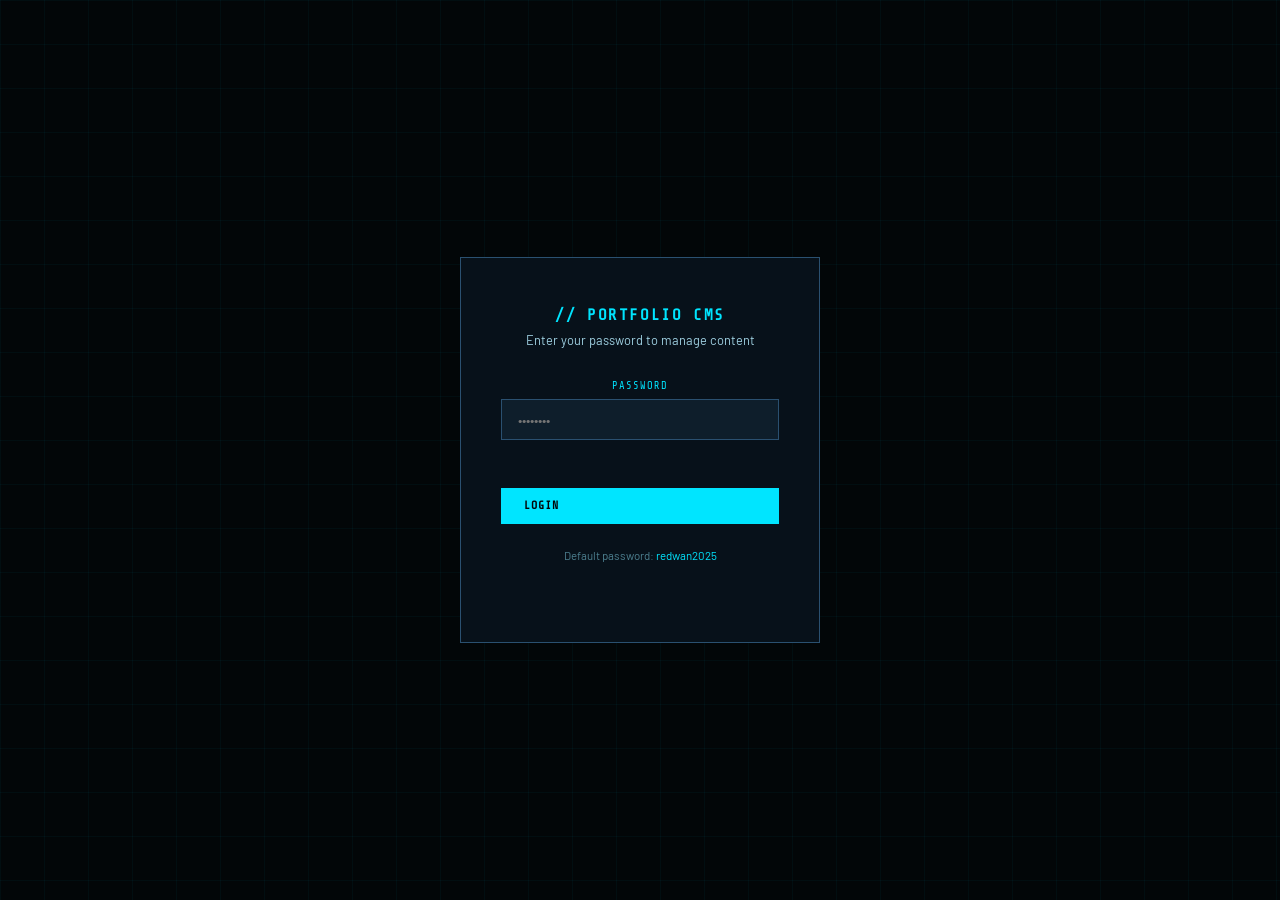
==== cms.html @ 57d5d2e1 "Add files via upload" ====
<!DOCTYPE html>
<html lang="en">
<head>
<meta charset="UTF-8"><meta name="viewport" content="width=device-width,initial-scale=1">
<title>CMS | Redwan Islam Portfolio</title>
<link href="https://fonts.googleapis.com/css2?family=Share+Tech+Mono&family=Barlow:wght@400;600&display=swap" rel="stylesheet">
<style>
:root {
  --bg:#020608; --surface:#07111a; --surface2:#0e1e2b;
  --border:#1a3040; --border-hi:#2a5070;
  --accent:#00e5ff; --accent2:#00b8cc;
  --green:#00e676; --orange:#ff9100; --red:#ff5252;
  --text:#ffffff; --text-muted:#9ecfe0; --text-dim:#4d8090;
  --mono:'Share Tech Mono',monospace;
  --sans:'Barlow',sans-serif;
}
*{margin:0;padding:0;box-sizing:border-box;}
body{background:var(--bg);color:var(--text);font-family:var(--sans);min-height:100vh;}
body::before{
  content:'';position:fixed;inset:0;
  background-image:linear-gradient(rgba(0,229,255,.04) 1px,transparent 1px),linear-gradient(90deg,rgba(0,229,255,.04) 1px,transparent 1px);
  background-size:44px 44px;pointer-events:none;z-index:0;
}

/* LOGIN */
#login-screen{
  display:flex;flex-direction:column;align-items:center;justify-content:center;
  min-height:100vh;position:relative;z-index:1;gap:1.5rem;
}
.login-box{
  background:var(--surface);border:1px solid var(--border-hi);
  padding:3rem 2.5rem;width:360px;text-align:center;
}
.login-box h1{font-family:var(--mono);font-size:1rem;color:var(--accent);letter-spacing:.1em;margin-bottom:.5rem;}
.login-box p{font-size:.8rem;color:var(--text-muted);margin-bottom:2rem;}

/* CMS */
#cms-screen{display:none;position:relative;z-index:1;}
.cms-header{
  position:sticky;top:0;z-index:50;
  background:rgba(2,6,8,.96);backdrop-filter:blur(14px);
  border-bottom:1px solid var(--border);
  padding:0 2rem;height:58px;
  display:flex;align-items:center;justify-content:space-between;
}
.cms-logo{font-family:var(--mono);font-size:.85rem;color:var(--accent);}
.cms-body{display:grid;grid-template-columns:220px 1fr;min-height:calc(100vh - 58px);}
.cms-nav{background:var(--surface);border-right:1px solid var(--border);padding:1.5rem 0;}
.cms-nav-item{
  display:block;padding:.7rem 1.5rem;
  font-family:var(--mono);font-size:.72rem;color:var(--text-muted);
  letter-spacing:.08em;text-transform:uppercase;
  cursor:pointer;transition:all .2s;border-left:2px solid transparent;
}
.cms-nav-item:hover,.cms-nav-item.active{color:var(--accent);border-left-color:var(--accent);background:rgba(0,229,255,.04);}
.cms-main{padding:2.5rem;}
.cms-section{display:none;}
.cms-section.active{display:block;}
.cms-section h2{font-family:var(--mono);font-size:.85rem;color:var(--accent);letter-spacing:.1em;margin-bottom:1.5rem;padding-bottom:.75rem;border-bottom:1px solid var(--border);}

/* FORM */
.form-group{display:flex;flex-direction:column;gap:.4rem;margin-bottom:1.25rem;}
.form-group label{font-family:var(--mono);font-size:.65rem;color:var(--accent);letter-spacing:.1em;text-transform:uppercase;}
.form-group input,.form-group textarea,.form-group select{
  background:var(--surface2);border:1px solid var(--border-hi);color:var(--text);
  padding:.7rem 1rem;font-family:var(--sans);font-size:.875rem;outline:none;
  transition:border-color .2s;width:100%;
}
.form-group input:focus,.form-group textarea:focus{border-color:var(--accent2);}
.form-group textarea{resize:vertical;min-height:90px;}
.grid2{display:grid;grid-template-columns:1fr 1fr;gap:1.25rem;}
.hint{font-size:.75rem;color:var(--text-dim);margin-top:.25rem;}

/* BUTTONS */
.btn{display:inline-flex;align-items:center;gap:.5rem;font-family:var(--mono);font-size:.72rem;letter-spacing:.08em;text-transform:uppercase;padding:.65rem 1.4rem;border:1px solid;cursor:pointer;transition:all .2s;}
.btn-primary{background:var(--accent);border-color:var(--accent);color:var(--bg);font-weight:700;}
.btn-primary:hover{background:transparent;color:var(--accent);}
.btn-outline{background:transparent;border-color:var(--border-hi);color:var(--text-muted);}
.btn-outline:hover{border-color:var(--accent);color:var(--accent);}
.btn-danger{background:transparent;border-color:rgba(255,82,82,.4);color:var(--red);}
.btn-danger:hover{background:rgba(255,82,82,.1);}

/* CARD LIST */
.item-card{background:var(--surface);border:1px solid var(--border);padding:1.25rem;margin-bottom:1rem;position:relative;}
.item-card-header{display:flex;justify-content:space-between;align-items:start;gap:1rem;}
.item-card-title{font-weight:700;font-size:.95rem;margin-bottom:.25rem;}
.item-card-sub{font-size:.8rem;color:var(--text-muted);}
.item-btns{display:flex;gap:.5rem;flex-shrink:0;}

/* PHOTO UPLOAD */
.photo-drop{
  border:2px dashed var(--border-hi);padding:2.5rem;text-align:center;cursor:pointer;
  transition:border-color .2s;background:var(--surface2);
}
.photo-drop:hover{border-color:var(--accent2);}
.photo-preview{max-width:200px;max-height:200px;margin:1rem auto;border:2px solid var(--accent);}
.photo-drop p{font-size:.82rem;color:var(--text-muted);margin-bottom:.5rem;}
.photo-drop small{font-family:var(--mono);font-size:.65rem;color:var(--text-dim);}

/* SAVE BANNER */
.save-banner{
  position:fixed;bottom:1.5rem;right:1.5rem;z-index:999;
  background:var(--green);color:#000;
  font-family:var(--mono);font-size:.75rem;letter-spacing:.08em;
  padding:.75rem 1.5rem;display:none;
  animation:slideIn .3s ease;
}
@keyframes slideIn{from{transform:translateY(20px);opacity:0}to{transform:translateY(0);opacity:1}}

/* STATUS */
.status-ok{color:var(--green);font-family:var(--mono);font-size:.72rem;}
.status-warn{color:var(--orange);font-family:var(--mono);font-size:.72rem;}
</style>
</head>
<body>

<!-- LOGIN -->
<div id="login-screen">
  <div class="login-box">
    <h1>// PORTFOLIO CMS</h1>
    <p>Enter your password to manage content</p>
    <div class="form-group">
      <label>Password</label>
      <input type="password" id="pwd-input" placeholder="••••••••" onkeydown="if(event.key==='Enter')doLogin()">
    </div>
    <p id="login-err" style="color:var(--red);font-size:.78rem;min-height:1rem;margin-bottom:.75rem;"></p>
    <button class="btn btn-primary" onclick="doLogin()" style="width:100%;">Login</button>
    <p style="margin-top:1.5rem;font-size:.72rem;color:var(--text-dim);">Default password: <span style="color:var(--accent);">redwan2025</span></p>
  </div>
</div>

<!-- CMS -->
<div id="cms-screen">
  <div class="cms-header">
    <div class="cms-logo">// Portfolio CMS — Md Redwan Islam</div>
    <div style="display:flex;gap:1rem;align-items:center;">
      <a href="index.html" target="_blank" class="btn btn-outline" style="font-size:.65rem;padding:.4rem .9rem;">↗ View Site</a>
      <button class="btn btn-danger" onclick="doLogout()" style="font-size:.65rem;padding:.4rem .9rem;">Logout</button>
    </div>
  </div>

  <div class="cms-body">
    <!-- SIDEBAR -->
    <nav class="cms-nav">
      <div class="cms-nav-item active" onclick="showSection('general')">⚙ General</div>
      <div class="cms-nav-item" onclick="showSection('photo')">🖼 Photo</div>
      <div class="cms-nav-item" onclick="showSection('about')">👤 About & Bio</div>
      <div class="cms-nav-item" onclick="showSection('experience')">💼 Experience</div>
      <div class="cms-nav-item" onclick="showSection('education')">🎓 Education</div>
      <div class="cms-nav-item" onclick="showSection('projects')">🔬 Projects</div>
      <div class="cms-nav-item" onclick="showSection('publications')">📄 Publications</div>
      <div class="cms-nav-item" onclick="showSection('skills')">⚡ Skills</div>
      <div class="cms-nav-item" onclick="showSection('honours')">🏅 Honours</div>
      <div class="cms-nav-item" onclick="showSection('export')">💾 Export</div>
    </nav>

    <!-- MAIN -->
    <main class="cms-main">

      <!-- GENERAL -->
      <div class="cms-section active" id="sec-general">
        <h2>GENERAL SETTINGS</h2>
        <div class="grid2">
          <div class="form-group"><label>Full Name</label><input id="g-name" placeholder="Md Redwan Islam"></div>
          <div class="form-group"><label>Job Title</label><input id="g-title" placeholder="Mechanical Engineer & CFD Researcher"></div>
          <div class="form-group"><label>Tagline (under name)</label><input id="g-tagline" placeholder="MSc · University of Greenwich, UK"></div>
          <div class="form-group"><label>Email</label><input id="g-email" type="email"></div>
          <div class="form-group"><label>LinkedIn URL</label><input id="g-linkedin"></div>
          <div class="form-group"><label>Website URL</label><input id="g-website"></div>
          <div class="form-group"><label>WhatsApp Number</label><input id="g-whatsapp" placeholder="+8801746332251"></div>
          <div class="form-group"><label>CV File Path</label><input id="g-cv" placeholder="assets/Redwan_Islam_CV.pdf"><p class="hint">Place your CV PDF in the assets/ folder and enter the path here.</p></div>
        </div>
        <div style="margin-top:.5rem;"><strong style="font-size:.85rem;color:var(--text-muted);">Hero Stats</strong></div>
        <div id="stats-list" style="margin-top:1rem;"></div>
        <button class="btn btn-outline" style="margin-top:.75rem;" onclick="addStat()">+ Add Stat</button>
        <br><br>
        <button class="btn btn-primary" onclick="saveGeneral()">Save General Settings</button>
      </div>

      <!-- PHOTO -->
      <div class="cms-section" id="sec-photo">
        <h2>PROFILE PHOTO</h2>
        <p style="font-size:.85rem;color:var(--text-muted);margin-bottom:1.5rem;">
          Upload a professional headshot. Displayed on the home page. Recommended: square, min 400×400px.
        </p>
        <div class="photo-drop" id="drop-zone" onclick="document.getElementById('photo-file').click()" ondragover="event.preventDefault()" ondrop="handleDrop(event)">
          <img id="photo-preview" class="photo-preview" style="display:none;">
          <p>Click or drag & drop your photo here</p>
          <small>JPG / PNG / WEBP · max 5MB</small>
        </div>
        <input type="file" id="photo-file" accept="image/*" style="display:none;" onchange="handlePhotoFile(this)">
        <br>
        <p class="hint" style="margin-bottom:1rem;">
          After uploading: save the image manually as <code style="color:var(--accent);">assets/img/photo.jpg</code> in your portfolio folder,
          then set the path in General Settings → Photo File Path (add a field there) or update <code>DATA.photo</code> in data.js.
        </p>
        <p id="photo-status" class="status-ok" style="display:none;"></p>
        <button class="btn btn-primary" onclick="downloadPhoto()">Download Photo File</button>
      </div>

      <!-- ABOUT -->
      <div class="cms-section" id="sec-about">
        <h2>ABOUT & BIO</h2>
        <p style="font-size:.82rem;color:var(--text-muted);margin-bottom:1.5rem;">Three bio paragraphs (first is shown on hero). Contact detail rows below.</p>
        <div class="form-group"><label>Bio Paragraph 1 (Hero)</label><textarea id="bio-0" rows="4"></textarea></div>
        <div class="form-group"><label>Bio Paragraph 2</label><textarea id="bio-1" rows="4"></textarea></div>
        <div class="form-group"><label>Bio Paragraph 3</label><textarea id="bio-2" rows="4"></textarea></div>
        <br>
        <strong style="font-size:.85rem;color:var(--text-muted);">Contact Detail Rows</strong>
        <div id="details-list" style="margin-top:1rem;"></div>
        <button class="btn btn-outline" style="margin-top:.75rem;" onclick="addDetail()">+ Add Row</button>
        <br><br>
        <button class="btn btn-primary" onclick="saveAbout()">Save About & Bio</button>
      </div>

      <!-- EXPERIENCE -->
      <div class="cms-section" id="sec-experience">
        <h2>WORK EXPERIENCE</h2>
        <div id="exp-list"></div>
        <button class="btn btn-outline" style="margin-top:1rem;" onclick="addExperience()">+ Add Position</button>
      </div>

      <!-- EDUCATION -->
      <div class="cms-section" id="sec-education">
        <h2>EDUCATION</h2>
        <div id="edu-list"></div>
        <button class="btn btn-outline" style="margin-top:1rem;" onclick="addEducation()">+ Add Entry</button>
      </div>

      <!-- PROJECTS -->
      <div class="cms-section" id="sec-projects">
        <h2>PROJECTS</h2>
        <div id="proj-list"></div>
        <button class="btn btn-outline" style="margin-top:1rem;" onclick="addProject()">+ Add Project</button>
      </div>

      <!-- PUBLICATIONS -->
      <div class="cms-section" id="sec-publications">
        <h2>PUBLICATIONS & CONFERENCES</h2>
        <div id="pub-list"></div>
        <button class="btn btn-outline" style="margin-top:1rem;" onclick="addPublication()">+ Add Entry</button>
      </div>

      <!-- SKILLS -->
      <div class="cms-section" id="sec-skills">
        <h2>SKILL GROUPS</h2>
        <div id="skill-list"></div>
        <button class="btn btn-outline" style="margin-top:1rem;" onclick="addSkillGroup()">+ Add Group</button>
      </div>

      <!-- HONOURS -->
      <div class="cms-section" id="sec-honours">
        <h2>HONOURS & MEMBERSHIPS</h2>
        <div id="honour-list"></div>
        <button class="btn btn-outline" style="margin-top:1rem;" onclick="addHonour()">+ Add Entry</button>
        <br><br>
        <button class="btn btn-primary" onclick="saveHonours()">Save Honours</button>
      </div>

      <!-- EXPORT -->
      <div class="cms-section" id="sec-export">
        <h2>EXPORT — SAVE YOUR CHANGES</h2>
        <p style="font-size:.87rem;color:var(--text-muted);line-height:1.85;margin-bottom:2rem;">
          The CMS edits are stored in your browser's localStorage. To make changes permanent on your GitHub Pages site,
          click <strong style="color:var(--accent);">Export data.js</strong> — this downloads a new <code style="color:var(--accent);">data.js</code> file.
          Replace the existing <code>assets/js/data.js</code> in your repo with the downloaded file and push to GitHub. Done!
        </p>
        <div style="display:flex;gap:1rem;flex-wrap:wrap;">
          <button class="btn btn-primary" onclick="exportData()">⬇ Export data.js</button>
          <button class="btn btn-outline" onclick="previewData()">👁 Preview JSON</button>
          <button class="btn btn-danger" onclick="if(confirm('Reset ALL edits to original data.js defaults?'))resetData()">↺ Reset to Defaults</button>
        </div>
        <pre id="json-preview" style="display:none;margin-top:2rem;background:var(--surface2);border:1px solid var(--border);padding:1.5rem;font-size:.72rem;overflow:auto;max-height:400px;color:var(--text-muted);white-space:pre-wrap;"></pre>
      </div>

    </main>
  </div>
</div>

<div class="save-banner" id="save-banner">✓ SAVED</div>

<script>
// ── AUTH ──────────────────────────────────────────────
const PASSWORD = 'redwan2025';
let state = {};

function doLogin() {
  if(document.getElementById('pwd-input').value === PASSWORD) {
    document.getElementById('login-screen').style.display='none';
    document.getElementById('cms-screen').style.display='block';
    initCMS();
  } else {
    document.getElementById('login-err').textContent='Incorrect password.';
  }
}

function doLogout() {
  document.getElementById('cms-screen').style.display='none';
  document.getElementById('login-screen').style.display='flex';
  document.getElementById('pwd-input').value='';
}

// ── SECTION NAV ──────────────────────────────────────
function showSection(id) {
  document.querySelectorAll('.cms-section').forEach(s=>s.classList.remove('active'));
  document.querySelectorAll('.cms-nav-item').forEach(n=>n.classList.remove('active'));
  document.getElementById('sec-'+id).classList.add('active');
  event.currentTarget.classList.add('active');
}

// ── STATE ─────────────────────────────────────────────
function loadState() {
  const saved = localStorage.getItem('cms_data');
  if(saved) {
    state = JSON.parse(saved);
  } else {
    // Deep copy from DATA (loaded via data.js in parent — we inline defaults here)
    state = JSON.parse(JSON.stringify(window.DEFAULT_DATA || {}));
  }
}

function saveState() {
  localStorage.setItem('cms_data', JSON.stringify(state));
  showBanner();
}

function showBanner() {
  const b = document.getElementById('save-banner');
  b.style.display='block';
  setTimeout(()=>b.style.display='none', 2200);
}

// ── INIT ─────────────────────────────────────────────
function initCMS() {
  loadState();
  fillGeneral();
  fillAbout();
  renderExpList();
  renderEduList();
  renderProjList();
  renderPubList();
  renderSkillList();
  renderHonourList();
}

// ── GENERAL ──────────────────────────────────────────
function fillGeneral() {
  document.getElementById('g-name').value     = state.name||'';
  document.getElementById('g-title').value    = state.title||'';
  document.getElementById('g-tagline').value  = state.tagline||'';
  document.getElementById('g-email').value    = state.email||'';
  document.getElementById('g-linkedin').value = state.linkedin||'';
  document.getElementById('g-website').value  = state.website||'';
  document.getElementById('g-whatsapp').value = state.whatsapp||'';
  document.getElementById('g-cv').value       = state.cv_file||'';
  renderStatsList();
}

function saveGeneral() {
  state.name      = document.getElementById('g-name').value;
  state.title     = document.getElementById('g-title').value;
  state.tagline   = document.getElementById('g-tagline').value;
  state.email     = document.getElementById('g-email').value;
  state.linkedin  = document.getElementById('g-linkedin').value;
  state.website   = document.getElementById('g-website').value;
  state.whatsapp  = document.getElementById('g-whatsapp').value;
  state.cv_file   = document.getElementById('g-cv').value;
  saveState();
}

function renderStatsList() {
  const c = document.getElementById('stats-list');
  c.innerHTML = (state.stats||[]).map((s,i)=>`
    <div style="display:grid;grid-template-columns:100px 1fr auto;gap:.75rem;align-items:center;margin-bottom:.5rem;">
      <input class="form-group input" style="background:var(--surface2);border:1px solid var(--border-hi);color:var(--text);padding:.5rem .75rem;font-family:var(--sans);font-size:.85rem;" placeholder="5+" value="${s.num}" onchange="state.stats[${i}].num=this.value">
      <input class="form-group input" style="background:var(--surface2);border:1px solid var(--border-hi);color:var(--text);padding:.5rem .75rem;font-family:var(--sans);font-size:.85rem;" placeholder="Years Experience" value="${s.label}" onchange="state.stats[${i}].label=this.value">
      <button class="btn btn-danger" style="padding:.4rem .8rem;font-size:.65rem;" onclick="state.stats.splice(${i},1);renderStatsList()">✕</button>
    </div>`).join('');
}

function addStat() {
  if(!state.stats) state.stats=[];
  state.stats.push({num:'',label:''});
  renderStatsList();
}

// ── ABOUT ─────────────────────────────────────────────
function fillAbout() {
  (state.bio||[]).forEach((b,i)=>{
    const el=document.getElementById('bio-'+i);
    if(el) el.value=b;
  });
  renderDetailsList();
}

function saveAbout() {
  state.bio = [0,1,2].map(i=>document.getElementById('bio-'+i).value);
  saveState();
  renderDetailsList();
}

function renderDetailsList() {
  const c=document.getElementById('details-list');
  c.innerHTML=(state.details||[]).map((d,i)=>`
    <div style="display:grid;grid-template-columns:120px 1fr 1fr auto;gap:.75rem;align-items:center;margin-bottom:.5rem;">
      <input style="background:var(--surface2);border:1px solid var(--border-hi);color:var(--text);padding:.5rem .75rem;font-size:.82rem;font-family:var(--sans);" value="${d.key}" placeholder="Key" onchange="state.details[${i}].key=this.value">
      <input style="background:var(--surface2);border:1px solid var(--border-hi);color:var(--text);padding:.5rem .75rem;font-size:.82rem;font-family:var(--sans);" value="${d.val}" placeholder="Display value" onchange="state.details[${i}].val=this.value">
      <input style="background:var(--surface2);border:1px solid var(--border-hi);color:var(--text);padding:.5rem .75rem;font-size:.82rem;font-family:var(--sans);" value="${d.link||''}" placeholder="Link URL (optional)" onchange="state.details[${i}].link=this.value">
      <button class="btn btn-danger" style="padding:.4rem .8rem;font-size:.65rem;" onclick="state.details.splice(${i},1);renderDetailsList()">✕</button>
    </div>`).join('');
}

function addDetail() {
  if(!state.details) state.details=[];
  state.details.push({key:'',val:'',link:''});
  renderDetailsList();
}

// ── EXPERIENCE ────────────────────────────────────────
function renderExpList() {
  document.getElementById('exp-list').innerHTML=(state.experience||[]).map((e,i)=>`
    <div class="item-card">
      <div class="item-card-header">
        <div>
          <div class="item-card-title">${e.role||'(no role)'}</div>
          <div class="item-card-sub">${e.company||''} · ${e.period||''}</div>
        </div>
        <div class="item-btns">
          <button class="btn btn-outline" style="font-size:.65rem;padding:.4rem .8rem;" onclick="editExp(${i})">Edit</button>
          <button class="btn btn-danger" style="font-size:.65rem;padding:.4rem .8rem;" onclick="delItem('experience',${i})">✕</button>
        </div>
      </div>
      <div id="exp-form-${i}" style="display:none;margin-top:1.25rem;border-top:1px solid var(--border);padding-top:1.25rem;">
        <div class="grid2">
          <div class="form-group"><label>Period</label><input id="ef-period-${i}" value="${e.period||''}"></div>
          <div class="form-group"><label>Role</label><input id="ef-role-${i}" value="${e.role||''}"></div>
          <div class="form-group"><label>Company</label><input id="ef-company-${i}" value="${e.company||''}"></div>
          <div class="form-group"><label>Tags (comma separated)</label><input id="ef-tags-${i}" value="${(e.tags||[]).join(', ')}"></div>
        </div>
        <div class="form-group"><label>Description</label><textarea id="ef-desc-${i}" rows="4">${e.desc||''}</textarea></div>
        <div class="form-group"><label>Sub-projects (one per line)</label><textarea id="ef-proj-${i}" rows="4">${(e.projects||[]).join('\n')}</textarea></div>
        <button class="btn btn-primary" style="margin-top:.5rem;" onclick="saveExp(${i})">Save</button>
      </div>
    </div>`).join('');
}

function editExp(i) {
  const f=document.getElementById('exp-form-'+i);
  f.style.display = f.style.display==='none'?'block':'none';
}

function saveExp(i) {
  const e=state.experience[i];
  e.period  = document.getElementById('ef-period-'+i).value;
  e.role    = document.getElementById('ef-role-'+i).value;
  e.company = document.getElementById('ef-company-'+i).value;
  e.desc    = document.getElementById('ef-desc-'+i).value;
  e.tags    = document.getElementById('ef-tags-'+i).value.split(',').map(t=>t.trim()).filter(Boolean);
  const proj = document.getElementById('ef-proj-'+i).value.trim();
  e.projects = proj ? proj.split('\n').filter(Boolean) : undefined;
  saveState(); renderExpList();
}

function addExperience() {
  if(!state.experience) state.experience=[];
  state.experience.unshift({period:'',role:'New Role',company:'',desc:'',tags:[]});
  saveState(); renderExpList();
}

// ── EDUCATION ─────────────────────────────────────────
function renderEduList() {
  document.getElementById('edu-list').innerHTML=(state.education||[]).map((e,i)=>`
    <div class="item-card">
      <div class="item-card-header">
        <div>
          <div class="item-card-title">${e.degree||'(no degree)'}</div>
          <div class="item-card-sub">${e.institution||''} · ${e.period||''}</div>
        </div>
        <div class="item-btns">
          <button class="btn btn-outline" style="font-size:.65rem;padding:.4rem .8rem;" onclick="editEdu(${i})">Edit</button>
          <button class="btn btn-danger" style="font-size:.65rem;padding:.4rem .8rem;" onclick="delItem('education',${i})">✕</button>
        </div>
      </div>
      <div id="edu-form-${i}" style="display:none;margin-top:1.25rem;border-top:1px solid var(--border);padding-top:1.25rem;">
        <div class="grid2">
          <div class="form-group"><label>Period</label><input id="edu-period-${i}" value="${e.period||''}"></div>
          <div class="form-group"><label>Degree</label><input id="edu-degree-${i}" value="${e.degree||''}"></div>
          <div class="form-group"><label>Institution</label><input id="edu-inst-${i}" value="${e.institution||''}"></div>
        </div>
        <div class="form-group"><label>Details</label><textarea id="edu-detail-${i}" rows="5">${e.detail||''}</textarea></div>
        <button class="btn btn-primary" style="margin-top:.5rem;" onclick="saveEdu(${i})">Save</button>
      </div>
    </div>`).join('');
}

function editEdu(i){const f=document.getElementById('edu-form-'+i);f.style.display=f.style.display==='none'?'block':'none';}
function saveEdu(i){
  const e=state.education[i];
  e.period=document.getElementById('edu-period-'+i).value;
  e.degree=document.getElementById('edu-degree-'+i).value;
  e.institution=document.getElementById('edu-inst-'+i).value;
  e.detail=document.getElementById('edu-detail-'+i).value;
  saveState();renderEduList();
}
function addEducation(){if(!state.education)state.education=[];state.education.unshift({period:'',degree:'New Degree',institution:'',detail:''});saveState();renderEduList();}

// ── PROJECTS ──────────────────────────────────────────
function renderProjList() {
  document.getElementById('proj-list').innerHTML=(state.projects||[]).map((p,i)=>`
    <div class="item-card">
      <div class="item-card-header">
        <div>
          <div class="item-card-title">${p.title||'(no title)'}</div>
          <div class="item-card-sub">${p.type||''}</div>
        </div>
        <div class="item-btns">
          <button class="btn btn-outline" style="font-size:.65rem;padding:.4rem .8rem;" onclick="editProj(${i})">Edit</button>
          <button class="btn btn-danger" style="font-size:.65rem;padding:.4rem .8rem;" onclick="delItem('projects',${i})">✕</button>
        </div>
      </div>
      <div id="proj-form-${i}" style="display:none;margin-top:1.25rem;border-top:1px solid var(--border);padding-top:1.25rem;">
        <div class="grid2">
          <div class="form-group"><label>Type</label><input id="pf-type-${i}" value="${p.type||''}"></div>
          <div class="form-group"><label>Title</label><input id="pf-title-${i}" value="${p.title||''}"></div>
          <div class="form-group"><label>Tags (comma separated)</label><input id="pf-tags-${i}" value="${(p.tags||[]).join(', ')}"></div>
          <div class="form-group"><label>Outcome</label><input id="pf-outcome-${i}" value="${p.outcome||''}"></div>
        </div>
        <div class="form-group"><label>Description</label><textarea id="pf-desc-${i}" rows="5">${p.desc||''}</textarea></div>
        <button class="btn btn-primary" style="margin-top:.5rem;" onclick="saveProj(${i})">Save</button>
      </div>
    </div>`).join('');
}

function editProj(i){const f=document.getElementById('proj-form-'+i);f.style.display=f.style.display==='none'?'block':'none';}
function saveProj(i){
  const p=state.projects[i];
  p.type=document.getElementById('pf-type-'+i).value;
  p.title=document.getElementById('pf-title-'+i).value;
  p.desc=document.getElementById('pf-desc-'+i).value;
  p.outcome=document.getElementById('pf-outcome-'+i).value;
  p.tags=document.getElementById('pf-tags-'+i).value.split(',').map(t=>t.trim()).filter(Boolean);
  saveState();renderProjList();
}
function addProject(){if(!state.projects)state.projects=[];state.projects.unshift({type:'',title:'New Project',desc:'',outcome:'',tags:[]});saveState();renderProjList();}

// ── PUBLICATIONS ──────────────────────────────────────
function renderPubList(){
  document.getElementById('pub-list').innerHTML=(state.publications||[]).map((p,i)=>`
    <div class="item-card">
      <div class="item-card-header">
        <div>
          <div class="item-card-title">${p.title||'(no title)'}</div>
          <div class="item-card-sub">${p.type||''} · ${p.venue||''}</div>
        </div>
        <div class="item-btns">
          <button class="btn btn-outline" style="font-size:.65rem;padding:.4rem .8rem;" onclick="editPub(${i})">Edit</button>
          <button class="btn btn-danger" style="font-size:.65rem;padding:.4rem .8rem;" onclick="delItem('publications',${i})">✕</button>
        </div>
      </div>
      <div id="pub-form-${i}" style="display:none;margin-top:1.25rem;border-top:1px solid var(--border);padding-top:1.25rem;">
        <div class="grid2">
          <div class="form-group"><label>Type</label><input id="pubf-type-${i}" value="${p.type||''}"></div>
          <div class="form-group"><label>Authors</label><input id="pubf-authors-${i}" value="${p.authors||''}"></div>
          <div class="form-group"><label>Venue / Conference</label><input id="pubf-venue-${i}" value="${p.venue||''}"></div>
          <div class="form-group"><label>DOI / Link</label><input id="pubf-doi-${i}" value="${p.doi||''}"></div>
        </div>
        <div class="form-group"><label>Full Title</label><textarea id="pubf-title-${i}" rows="3">${p.title||''}</textarea></div>
        <button class="btn btn-primary" style="margin-top:.5rem;" onclick="savePub(${i})">Save</button>
      </div>
    </div>`).join('');
}

function editPub(i){const f=document.getElementById('pub-form-'+i);f.style.display=f.style.display==='none'?'block':'none';}
function savePub(i){
  const p=state.publications[i];
  p.type=document.getElementById('pubf-type-'+i).value;
  p.title=document.getElementById('pubf-title-'+i).value;
  p.venue=document.getElementById('pubf-venue-'+i).value;
  p.authors=document.getElementById('pubf-authors-'+i).value;
  p.doi=document.getElementById('pubf-doi-'+i).value;
  saveState();renderPubList();
}
function addPublication(){if(!state.publications)state.publications=[];state.publications.push({type:'Conference Paper',title:'',venue:'',authors:'',doi:''});saveState();renderPubList();}

// ── SKILLS ────────────────────────────────────────────
function renderSkillList(){
  document.getElementById('skill-list').innerHTML=(state.skillGroups||[]).map((g,gi)=>`
    <div class="item-card" style="margin-bottom:1rem;">
      <div class="item-card-header">
        <div class="item-card-title">${g.title}</div>
        <div class="item-btns">
          <button class="btn btn-outline" style="font-size:.65rem;padding:.4rem .8rem;" onclick="editSkillGroup(${gi})">Edit</button>
          <button class="btn btn-danger" style="font-size:.65rem;padding:.4rem .8rem;" onclick="delItem('skillGroups',${gi})">✕</button>
        </div>
      </div>
      <div id="sg-form-${gi}" style="display:none;margin-top:1rem;border-top:1px solid var(--border);padding-top:1rem;">
        <div class="form-group"><label>Group Title</label><input id="sg-title-${gi}" value="${g.title}"></div>
        <div id="sg-skills-${gi}">
          ${(g.skills||[]).map((s,si)=>`
            <div style="display:grid;grid-template-columns:1fr 80px auto;gap:.5rem;margin-bottom:.4rem;align-items:center;">
              <input style="background:var(--surface2);border:1px solid var(--border-hi);color:var(--text);padding:.4rem .7rem;font-size:.82rem;" value="${s.name}" onchange="state.skillGroups[${gi}].skills[${si}].name=this.value">
              <input style="background:var(--surface2);border:1px solid var(--border-hi);color:var(--text);padding:.4rem .7rem;font-size:.82rem;" type="number" min="0" max="100" placeholder="%" value="${s.pct!=null?s.pct:''}" onchange="state.skillGroups[${gi}].skills[${si}].pct=this.value?+this.value:null">
              <button class="btn btn-danger" style="padding:.35rem .6rem;font-size:.6rem;" onclick="state.skillGroups[${gi}].skills.splice(${si},1);renderSkillList()">✕</button>
            </div>`).join('')}
        </div>
        <button class="btn btn-outline" style="margin-top:.5rem;font-size:.65rem;" onclick="state.skillGroups[${gi}].skills.push({name:'',pct:null});renderSkillList()">+ Add Skill</button>
        <br>
        <button class="btn btn-primary" style="margin-top:.75rem;" onclick="saveSkillGroup(${gi})">Save Group</button>
      </div>
    </div>`).join('');
}

function editSkillGroup(i){const f=document.getElementById('sg-form-'+i);f.style.display=f.style.display==='none'?'block':'none';}
function saveSkillGroup(i){state.skillGroups[i].title=document.getElementById('sg-title-'+i).value;saveState();renderSkillList();}
function addSkillGroup(){if(!state.skillGroups)state.skillGroups=[];state.skillGroups.push({title:'New Group',skills:[]});saveState();renderSkillList();}

// ── HONOURS ───────────────────────────────────────────
function renderHonourList(){
  document.getElementById('honour-list').innerHTML=(state.honours||[]).map((h,i)=>`
    <div style="display:grid;grid-template-columns:50px 1fr auto;gap:.75rem;align-items:center;margin-bottom:.5rem;background:var(--surface);border:1px solid var(--border);padding:1rem;">
      <input style="background:var(--surface2);border:1px solid var(--border-hi);color:var(--text);padding:.4rem;text-align:center;font-size:1rem;" value="${h.icon}" onchange="state.honours[${i}].icon=this.value">
      <input style="background:var(--surface2);border:1px solid var(--border-hi);color:var(--text);padding:.4rem .7rem;font-size:.82rem;font-family:var(--sans);" value="${h.text.replace(/<[^>]+>/g,'')}" onchange="state.honours[${i}].text=this.value">
      <button class="btn btn-danger" style="padding:.4rem .7rem;font-size:.6rem;" onclick="state.honours.splice(${i},1);renderHonourList()">✕</button>
    </div>`).join('');
}

function saveHonours(){saveState();}
function addHonour(){if(!state.honours)state.honours=[];state.honours.push({icon:'◆',text:''});saveState();renderHonourList();}

// ── GENERIC DELETE ─────────────────────────────────────
function delItem(key,i){if(confirm('Delete this entry?')){state[key].splice(i,1);saveState();if(key==='experience')renderExpList();else if(key==='education')renderEduList();else if(key==='projects')renderProjList();else if(key==='publications')renderPubList();else if(key==='skillGroups')renderSkillList();}}

// ── PHOTO ──────────────────────────────────────────────
let photoBlob=null;
function handlePhotoFile(input){if(input.files&&input.files[0])previewImg(input.files[0]);}
function handleDrop(e){e.preventDefault();if(e.dataTransfer.files&&e.dataTransfer.files[0])previewImg(e.dataTransfer.files[0]);}
function previewImg(file){
  photoBlob=file;
  const url=URL.createObjectURL(file);
  const img=document.getElementById('photo-preview');
  img.src=url; img.style.display='block';
  document.getElementById('photo-status').style.display='block';
  document.getElementById('photo-status').textContent='✓ Photo loaded — click Download to save.';
}
function downloadPhoto(){
  if(!photoBlob){alert('No photo selected.');return;}
  const a=document.createElement('a');a.href=URL.createObjectURL(photoBlob);a.download='photo.jpg';a.click();
}

// ── EXPORT ─────────────────────────────────────────────
function exportData(){
  const js='// ============================================================\n// PORTFOLIO DATA — auto-exported from CMS\n// ============================================================\nconst DATA = '+JSON.stringify(state,null,2)+';\n';
  const blob=new Blob([js],{type:'text/javascript'});
  const a=document.createElement('a');a.href=URL.createObjectURL(blob);a.download='data.js';a.click();
}

function previewData(){
  const el=document.getElementById('json-preview');
  el.style.display=el.style.display==='none'?'block':'none';
  el.textContent=JSON.stringify(state,null,2);
}

function resetData(){localStorage.removeItem('cms_data');location.reload();}
</script>

<!-- Load default data to seed state if no localStorage -->
<script src="assets/js/data.js"></script>
<script>
  // Seed localStorage from data.js if empty
  if(!localStorage.getItem('cms_data') && typeof DATA!=='undefined') {
    localStorage.setItem('cms_data', JSON.stringify(DATA));
  }
</script>
</body>
</html>
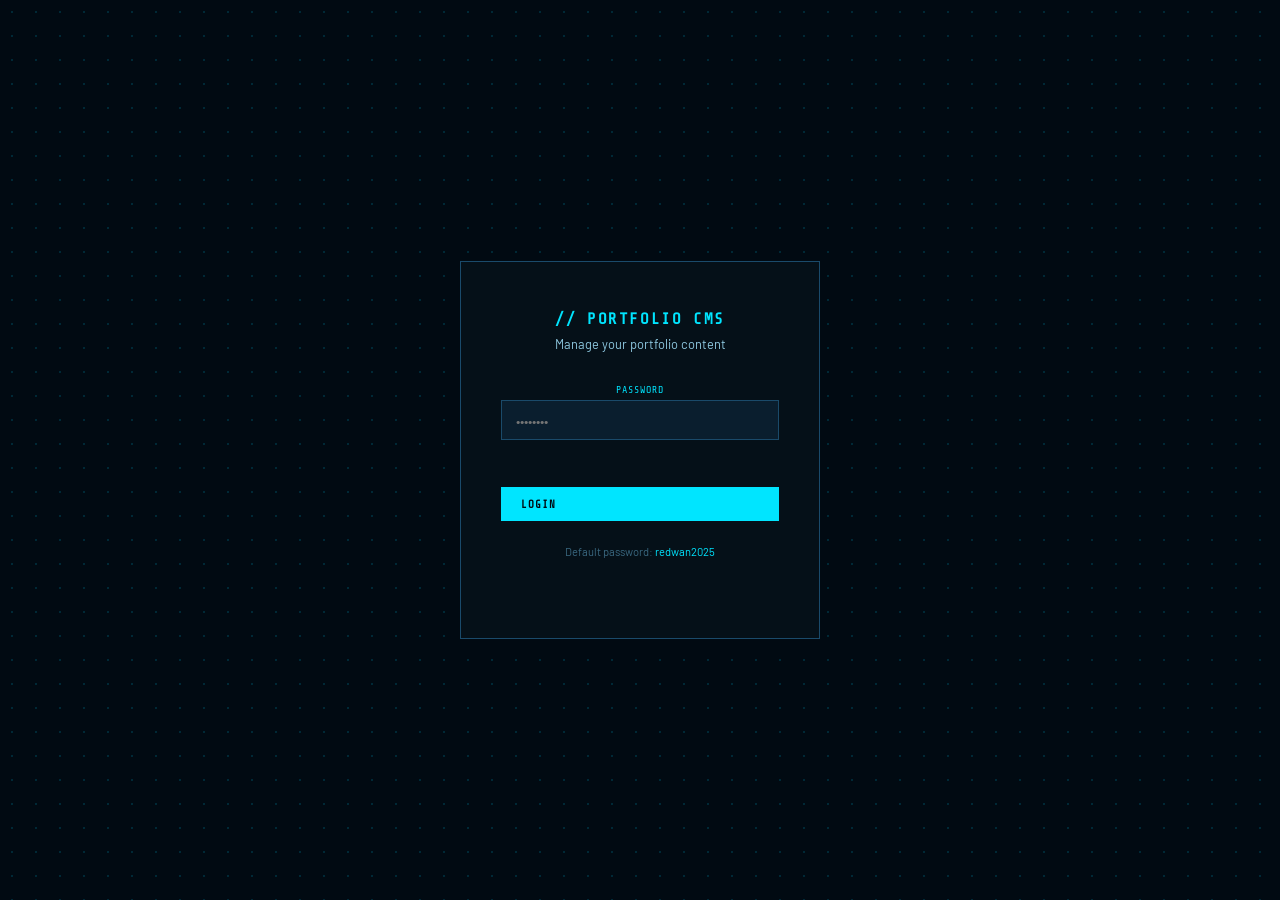
==== commit 2a9f07ad: "Add files via upload" ====
--- a/cms.html
+++ b/cms.html
@@ -6,335 +6,345 @@
 <link href="https://fonts.googleapis.com/css2?family=Share+Tech+Mono&family=Barlow:wght@400;600&display=swap" rel="stylesheet">
 <style>
 :root {
-  --bg:#020608; --surface:#07111a; --surface2:#0e1e2b;
-  --border:#1a3040; --border-hi:#2a5070;
+  --bg:#010a12; --surface:#051018; --surface2:#0a1e2e;
+  --border:#0f2d44; --border-hi:#1a4a6a;
   --accent:#00e5ff; --accent2:#00b8cc;
   --green:#00e676; --orange:#ff9100; --red:#ff5252;
-  --text:#ffffff; --text-muted:#9ecfe0; --text-dim:#4d8090;
-  --mono:'Share Tech Mono',monospace;
-  --sans:'Barlow',sans-serif;
+  --text:#ffffff; --text-muted:#8ec8e0; --text-dim:#3a6880;
+  --mono:'Share Tech Mono',monospace; --sans:'Barlow',sans-serif;
 }
 *{margin:0;padding:0;box-sizing:border-box;}
-body{background:var(--bg);color:var(--text);font-family:var(--sans);min-height:100vh;}
-body::before{
-  content:'';position:fixed;inset:0;
-  background-image:linear-gradient(rgba(0,229,255,.04) 1px,transparent 1px),linear-gradient(90deg,rgba(0,229,255,.04) 1px,transparent 1px);
-  background-size:44px 44px;pointer-events:none;z-index:0;
-}
-
-/* LOGIN */
-#login-screen{
-  display:flex;flex-direction:column;align-items:center;justify-content:center;
-  min-height:100vh;position:relative;z-index:1;gap:1.5rem;
-}
-.login-box{
-  background:var(--surface);border:1px solid var(--border-hi);
-  padding:3rem 2.5rem;width:360px;text-align:center;
-}
+html,body{height:100%;}
+body{background:var(--bg);color:var(--text);font-family:var(--sans);}
+body::before{content:'';position:fixed;inset:0;background-image:radial-gradient(circle,rgba(0,180,220,.18) 1px,transparent 1px);background-size:24px 24px;pointer-events:none;z-index:0;}
+
+/* ── LOGIN ── */
+#login-screen{display:flex;align-items:center;justify-content:center;min-height:100vh;position:relative;z-index:1;}
+.login-box{background:var(--surface);border:1px solid var(--border-hi);padding:3rem 2.5rem;width:360px;text-align:center;}
 .login-box h1{font-family:var(--mono);font-size:1rem;color:var(--accent);letter-spacing:.1em;margin-bottom:.5rem;}
 .login-box p{font-size:.8rem;color:var(--text-muted);margin-bottom:2rem;}
 
-/* CMS */
-#cms-screen{display:none;position:relative;z-index:1;}
+/* ── CMS LAYOUT ── */
+#cms-screen{display:none;height:100vh;flex-direction:column;position:relative;z-index:1;}
 .cms-header{
-  position:sticky;top:0;z-index:50;
-  background:rgba(2,6,8,.96);backdrop-filter:blur(14px);
-  border-bottom:1px solid var(--border);
-  padding:0 2rem;height:58px;
-  display:flex;align-items:center;justify-content:space-between;
-}
-.cms-logo{font-family:var(--mono);font-size:.85rem;color:var(--accent);}
-.cms-body{display:grid;grid-template-columns:220px 1fr;min-height:calc(100vh - 58px);}
-.cms-nav{background:var(--surface);border-right:1px solid var(--border);padding:1.5rem 0;}
+  height:58px;background:rgba(1,10,18,.97);border-bottom:2px solid var(--border-hi);
+  display:flex;align-items:center;justify-content:space-between;padding:0 1.5rem;
+  flex-shrink:0;
+}
+.cms-logo{font-family:var(--mono);font-size:.9rem;color:var(--accent);}
+.cms-body{display:grid;grid-template-columns:210px 1fr;flex:1;overflow:hidden;}
+.cms-nav{background:var(--surface);border-right:1px solid var(--border-hi);overflow-y:auto;padding:1rem 0;}
 .cms-nav-item{
-  display:block;padding:.7rem 1.5rem;
-  font-family:var(--mono);font-size:.72rem;color:var(--text-muted);
-  letter-spacing:.08em;text-transform:uppercase;
-  cursor:pointer;transition:all .2s;border-left:2px solid transparent;
-}
-.cms-nav-item:hover,.cms-nav-item.active{color:var(--accent);border-left-color:var(--accent);background:rgba(0,229,255,.04);}
-.cms-main{padding:2.5rem;}
+  display:block;padding:.65rem 1.25rem;
+  font-family:var(--mono);font-size:.68rem;color:var(--text-muted);
+  letter-spacing:.08em;text-transform:uppercase;cursor:pointer;
+  transition:all .15s;border-left:2px solid transparent;
+}
+.cms-nav-item:hover{color:var(--accent);background:rgba(0,229,255,.03);}
+.cms-nav-item.active{color:var(--accent);border-left-color:var(--accent);background:rgba(0,229,255,.05);}
+.cms-main{overflow-y:auto;padding:2rem;}
 .cms-section{display:none;}
 .cms-section.active{display:block;}
-.cms-section h2{font-family:var(--mono);font-size:.85rem;color:var(--accent);letter-spacing:.1em;margin-bottom:1.5rem;padding-bottom:.75rem;border-bottom:1px solid var(--border);}
-
-/* FORM */
-.form-group{display:flex;flex-direction:column;gap:.4rem;margin-bottom:1.25rem;}
-.form-group label{font-family:var(--mono);font-size:.65rem;color:var(--accent);letter-spacing:.1em;text-transform:uppercase;}
+.cms-section h2{font-family:var(--mono);font-size:.8rem;color:var(--accent);letter-spacing:.1em;margin-bottom:1.5rem;padding-bottom:.75rem;border-bottom:1px solid var(--border-hi);}
+
+/* ── HOW IT WORKS BANNER ── */
+.how-it-works{background:rgba(0,229,255,.06);border:1px solid rgba(0,229,255,.2);padding:1rem 1.25rem;margin-bottom:2rem;border-radius:0;}
+.how-it-works p{font-size:.82rem;color:var(--text-muted);line-height:1.7;}
+.how-it-works strong{color:var(--accent);}
+
+/* ── FORMS ── */
+.form-group{display:flex;flex-direction:column;gap:.35rem;margin-bottom:1rem;}
+.form-group label{font-family:var(--mono);font-size:.62rem;color:var(--accent);letter-spacing:.1em;text-transform:uppercase;}
 .form-group input,.form-group textarea,.form-group select{
   background:var(--surface2);border:1px solid var(--border-hi);color:var(--text);
-  padding:.7rem 1rem;font-family:var(--sans);font-size:.875rem;outline:none;
+  padding:.65rem .9rem;font-family:var(--sans);font-size:.875rem;outline:none;
   transition:border-color .2s;width:100%;
 }
 .form-group input:focus,.form-group textarea:focus{border-color:var(--accent2);}
-.form-group textarea{resize:vertical;min-height:90px;}
-.grid2{display:grid;grid-template-columns:1fr 1fr;gap:1.25rem;}
-.hint{font-size:.75rem;color:var(--text-dim);margin-top:.25rem;}
-
-/* BUTTONS */
-.btn{display:inline-flex;align-items:center;gap:.5rem;font-family:var(--mono);font-size:.72rem;letter-spacing:.08em;text-transform:uppercase;padding:.65rem 1.4rem;border:1px solid;cursor:pointer;transition:all .2s;}
+.form-group textarea{resize:vertical;min-height:80px;}
+.hint{font-size:.72rem;color:var(--text-dim);margin-top:.2rem;}
+.grid2{display:grid;grid-template-columns:1fr 1fr;gap:1rem;}
+
+/* ── BUTTONS ── */
+.btn{display:inline-flex;align-items:center;gap:.4rem;font-family:var(--mono);font-size:.68rem;letter-spacing:.08em;text-transform:uppercase;padding:.6rem 1.2rem;border:1px solid;cursor:pointer;transition:all .2s;}
 .btn-primary{background:var(--accent);border-color:var(--accent);color:var(--bg);font-weight:700;}
 .btn-primary:hover{background:transparent;color:var(--accent);}
 .btn-outline{background:transparent;border-color:var(--border-hi);color:var(--text-muted);}
 .btn-outline:hover{border-color:var(--accent);color:var(--accent);}
+.btn-green{background:rgba(0,230,118,.12);border-color:rgba(0,230,118,.4);color:var(--green);}
+.btn-green:hover{background:rgba(0,230,118,.25);}
 .btn-danger{background:transparent;border-color:rgba(255,82,82,.4);color:var(--red);}
 .btn-danger:hover{background:rgba(255,82,82,.1);}
-
-/* CARD LIST */
-.item-card{background:var(--surface);border:1px solid var(--border);padding:1.25rem;margin-bottom:1rem;position:relative;}
-.item-card-header{display:flex;justify-content:space-between;align-items:start;gap:1rem;}
-.item-card-title{font-weight:700;font-size:.95rem;margin-bottom:.25rem;}
-.item-card-sub{font-size:.8rem;color:var(--text-muted);}
-.item-btns{display:flex;gap:.5rem;flex-shrink:0;}
-
-/* PHOTO UPLOAD */
-.photo-drop{
-  border:2px dashed var(--border-hi);padding:2.5rem;text-align:center;cursor:pointer;
-  transition:border-color .2s;background:var(--surface2);
-}
-.photo-drop:hover{border-color:var(--accent2);}
-.photo-preview{max-width:200px;max-height:200px;margin:1rem auto;border:2px solid var(--accent);}
-.photo-drop p{font-size:.82rem;color:var(--text-muted);margin-bottom:.5rem;}
-.photo-drop small{font-family:var(--mono);font-size:.65rem;color:var(--text-dim);}
-
-/* SAVE BANNER */
-.save-banner{
+.btn-sm{padding:.35rem .75rem;font-size:.62rem;}
+
+/* ── ITEM CARDS ── */
+.item-card{background:var(--surface);border:1px solid var(--border);padding:1.1rem;margin-bottom:.85rem;}
+.item-card-header{display:flex;justify-content:space-between;align-items:start;gap:.75rem;}
+.item-title{font-weight:700;font-size:.9rem;margin-bottom:.15rem;}
+.item-sub{font-size:.75rem;color:var(--text-muted);}
+.item-btns{display:flex;gap:.4rem;flex-shrink:0;}
+.item-form{display:none;margin-top:1rem;padding-top:1rem;border-top:1px solid var(--border);}
+.item-form.open{display:block;}
+
+/* ── SAVE TOAST ── */
+.toast{
   position:fixed;bottom:1.5rem;right:1.5rem;z-index:999;
-  background:var(--green);color:#000;
-  font-family:var(--mono);font-size:.75rem;letter-spacing:.08em;
+  font-family:var(--mono);font-size:.72rem;letter-spacing:.08em;
   padding:.75rem 1.5rem;display:none;
-  animation:slideIn .3s ease;
-}
-@keyframes slideIn{from{transform:translateY(20px);opacity:0}to{transform:translateY(0);opacity:1}}
-
-/* STATUS */
-.status-ok{color:var(--green);font-family:var(--mono);font-size:.72rem;}
-.status-warn{color:var(--orange);font-family:var(--mono);font-size:.72rem;}
+}
+.toast.success{background:var(--green);color:#000;}
+.toast.error{background:var(--red);color:#fff;}
+
+/* ── PHOTO UPLOAD ── */
+.drop-zone{border:2px dashed var(--border-hi);padding:2rem;text-align:center;cursor:pointer;transition:border-color .2s;background:var(--surface2);}
+.drop-zone:hover{border-color:var(--accent2);}
+.drop-zone p{font-size:.82rem;color:var(--text-muted);margin-bottom:.4rem;}
+.drop-zone small{font-family:var(--mono);font-size:.62rem;color:var(--text-dim);}
+#photo-preview{max-width:180px;max-height:180px;margin:1rem auto;border:2px solid var(--accent);display:none;}
+
+@media(max-width:700px){
+  .cms-body{grid-template-columns:1fr;}
+  .cms-nav{display:none;}
+  .grid2{grid-template-columns:1fr;}
+}
 </style>
 </head>
 <body>
 
-<!-- LOGIN -->
+<!-- ── LOGIN ── -->
 <div id="login-screen">
   <div class="login-box">
     <h1>// PORTFOLIO CMS</h1>
-    <p>Enter your password to manage content</p>
+    <p>Manage your portfolio content</p>
     <div class="form-group">
       <label>Password</label>
-      <input type="password" id="pwd-input" placeholder="••••••••" onkeydown="if(event.key==='Enter')doLogin()">
+      <input type="password" id="pwd" placeholder="••••••••" onkeydown="if(event.key==='Enter')doLogin()">
     </div>
-    <p id="login-err" style="color:var(--red);font-size:.78rem;min-height:1rem;margin-bottom:.75rem;"></p>
+    <p id="login-err" style="color:var(--red);font-size:.75rem;min-height:1.2rem;margin-bottom:.75rem;"></p>
     <button class="btn btn-primary" onclick="doLogin()" style="width:100%;">Login</button>
-    <p style="margin-top:1.5rem;font-size:.72rem;color:var(--text-dim);">Default password: <span style="color:var(--accent);">redwan2025</span></p>
+    <p style="margin-top:1.5rem;font-size:.7rem;color:var(--text-dim);">Default password: <span style="color:var(--accent);">redwan2025</span></p>
   </div>
 </div>
 
-<!-- CMS -->
+<!-- ── CMS ── -->
 <div id="cms-screen">
   <div class="cms-header">
-    <div class="cms-logo">// Portfolio CMS — Md Redwan Islam</div>
-    <div style="display:flex;gap:1rem;align-items:center;">
-      <a href="index.html" target="_blank" class="btn btn-outline" style="font-size:.65rem;padding:.4rem .9rem;">↗ View Site</a>
-      <button class="btn btn-danger" onclick="doLogout()" style="font-size:.65rem;padding:.4rem .9rem;">Logout</button>
+    <div class="cms-logo">// Portfolio CMS</div>
+    <div style="display:flex;gap:.75rem;align-items:center;">
+      <a href="index.html" target="_blank" class="btn btn-outline btn-sm">↗ View Site</a>
+      <button class="btn btn-danger btn-sm" onclick="doLogout()">Logout</button>
     </div>
   </div>
 
   <div class="cms-body">
     <!-- SIDEBAR -->
     <nav class="cms-nav">
-      <div class="cms-nav-item active" onclick="showSection('general')">⚙ General</div>
-      <div class="cms-nav-item" onclick="showSection('photo')">🖼 Photo</div>
-      <div class="cms-nav-item" onclick="showSection('about')">👤 About & Bio</div>
-      <div class="cms-nav-item" onclick="showSection('experience')">💼 Experience</div>
-      <div class="cms-nav-item" onclick="showSection('education')">🎓 Education</div>
-      <div class="cms-nav-item" onclick="showSection('projects')">🔬 Projects</div>
-      <div class="cms-nav-item" onclick="showSection('publications')">📄 Publications</div>
-      <div class="cms-nav-item" onclick="showSection('skills')">⚡ Skills</div>
-      <div class="cms-nav-item" onclick="showSection('honours')">🏅 Honours</div>
-      <div class="cms-nav-item" onclick="showSection('export')">💾 Export</div>
+      <div class="cms-nav-item active" data-sec="general"   onclick="show(this,'general')">⚙ General</div>
+      <div class="cms-nav-item"        data-sec="photo"     onclick="show(this,'photo')">🖼 Photo</div>
+      <div class="cms-nav-item"        data-sec="bio"       onclick="show(this,'bio')">👤 Bio & Details</div>
+      <div class="cms-nav-item"        data-sec="exp"       onclick="show(this,'exp')">💼 Experience</div>
+      <div class="cms-nav-item"        data-sec="edu"       onclick="show(this,'edu')">🎓 Education</div>
+      <div class="cms-nav-item"        data-sec="proj"      onclick="show(this,'proj')">🔬 Projects</div>
+      <div class="cms-nav-item"        data-sec="pub"       onclick="show(this,'pub')">📄 Publications</div>
+      <div class="cms-nav-item"        data-sec="skills"    onclick="show(this,'skills')">⚡ Skills</div>
+      <div class="cms-nav-item"        data-sec="honours"   onclick="show(this,'honours')">🏅 Honours</div>
     </nav>
 
-    <!-- MAIN -->
     <main class="cms-main">
+
+      <!-- HOW IT WORKS (shown in every section) -->
+      <div class="how-it-works">
+        <p>
+          <strong>How it works:</strong> Edit any field and click <strong>Save</strong>.
+          Changes are stored in your browser and <strong>appear on the site instantly</strong> — just open or refresh any page.
+          To make changes permanent on GitHub Pages: go to <strong>Bio & Details → Export data.js</strong>, download the file, and upload it to your GitHub repo replacing the old <code>assets/js/data.js</code>.
+        </p>
+      </div>
 
       <!-- GENERAL -->
       <div class="cms-section active" id="sec-general">
         <h2>GENERAL SETTINGS</h2>
         <div class="grid2">
-          <div class="form-group"><label>Full Name</label><input id="g-name" placeholder="Md Redwan Islam"></div>
-          <div class="form-group"><label>Job Title</label><input id="g-title" placeholder="Mechanical Engineer & CFD Researcher"></div>
-          <div class="form-group"><label>Tagline (under name)</label><input id="g-tagline" placeholder="MSc · University of Greenwich, UK"></div>
+          <div class="form-group"><label>Full Name</label><input id="g-name"></div>
+          <div class="form-group"><label>Job Title</label><input id="g-title"></div>
+          <div class="form-group"><label>Tagline (under name)</label><input id="g-tagline"></div>
           <div class="form-group"><label>Email</label><input id="g-email" type="email"></div>
           <div class="form-group"><label>LinkedIn URL</label><input id="g-linkedin"></div>
           <div class="form-group"><label>Website URL</label><input id="g-website"></div>
-          <div class="form-group"><label>WhatsApp Number</label><input id="g-whatsapp" placeholder="+8801746332251"></div>
-          <div class="form-group"><label>CV File Path</label><input id="g-cv" placeholder="assets/Redwan_Islam_CV.pdf"><p class="hint">Place your CV PDF in the assets/ folder and enter the path here.</p></div>
-        </div>
-        <div style="margin-top:.5rem;"><strong style="font-size:.85rem;color:var(--text-muted);">Hero Stats</strong></div>
-        <div id="stats-list" style="margin-top:1rem;"></div>
-        <button class="btn btn-outline" style="margin-top:.75rem;" onclick="addStat()">+ Add Stat</button>
-        <br><br>
-        <button class="btn btn-primary" onclick="saveGeneral()">Save General Settings</button>
+          <div class="form-group"><label>WhatsApp Number</label><input id="g-whatsapp"></div>
+          <div class="form-group">
+            <label>CV File Path</label>
+            <input id="g-cv" placeholder="assets/Redwan_Islam_CV.pdf">
+            <p class="hint">Upload your CV PDF to the assets/ folder in GitHub, then enter the filename here.</p>
+          </div>
+        </div>
+        <div style="margin:.5rem 0 1rem;font-family:var(--mono);font-size:.7rem;color:var(--text-muted);">HERO STATS</div>
+        <div id="stats-list"></div>
+        <div style="display:flex;gap:.75rem;margin-top:.75rem;flex-wrap:wrap;">
+          <button class="btn btn-outline btn-sm" onclick="addStat()">+ Add Stat</button>
+          <button class="btn btn-primary" onclick="saveGeneral()">💾 Save General</button>
+        </div>
       </div>
 
       <!-- PHOTO -->
       <div class="cms-section" id="sec-photo">
         <h2>PROFILE PHOTO</h2>
-        <p style="font-size:.85rem;color:var(--text-muted);margin-bottom:1.5rem;">
-          Upload a professional headshot. Displayed on the home page. Recommended: square, min 400×400px.
+        <p style="font-size:.85rem;color:var(--text-muted);margin-bottom:1.5rem;">Upload your photo. After downloading, place it at <code style="color:var(--accent);">assets/img/photo.jpg</code> in your GitHub repo.</p>
+        <div class="drop-zone" id="drop-zone" onclick="document.getElementById('photo-file').click()" ondragover="event.preventDefault()" ondrop="handleDrop(event)">
+          <img id="photo-preview">
+          <p>Click or drag & drop your photo</p>
+          <small>JPG / PNG · recommended 400×400px square</small>
+        </div>
+        <input type="file" id="photo-file" accept="image/*" style="display:none" onchange="handlePhoto(this)">
+        <br>
+        <div style="display:flex;gap:.75rem;flex-wrap:wrap;">
+          <button class="btn btn-primary" onclick="downloadPhoto()">⬇ Download photo.jpg</button>
+          <button class="btn btn-outline" onclick="setPhotoPath()">✓ Set photo path in data</button>
+        </div>
+        <p style="margin-top:1rem;font-size:.78rem;color:var(--text-muted);">
+          After downloading: upload to <code style="color:var(--accent);">assets/img/photo.jpg</code> on GitHub,
+          then click <strong>"Set photo path"</strong> above to save the path.
         </p>
-        <div class="photo-drop" id="drop-zone" onclick="document.getElementById('photo-file').click()" ondragover="event.preventDefault()" ondrop="handleDrop(event)">
-          <img id="photo-preview" class="photo-preview" style="display:none;">
-          <p>Click or drag & drop your photo here</p>
-          <small>JPG / PNG / WEBP · max 5MB</small>
-        </div>
-        <input type="file" id="photo-file" accept="image/*" style="display:none;" onchange="handlePhotoFile(this)">
-        <br>
-        <p class="hint" style="margin-bottom:1rem;">
-          After uploading: save the image manually as <code style="color:var(--accent);">assets/img/photo.jpg</code> in your portfolio folder,
-          then set the path in General Settings → Photo File Path (add a field there) or update <code>DATA.photo</code> in data.js.
-        </p>
-        <p id="photo-status" class="status-ok" style="display:none;"></p>
-        <button class="btn btn-primary" onclick="downloadPhoto()">Download Photo File</button>
-      </div>
-
-      <!-- ABOUT -->
-      <div class="cms-section" id="sec-about">
-        <h2>ABOUT & BIO</h2>
-        <p style="font-size:.82rem;color:var(--text-muted);margin-bottom:1.5rem;">Three bio paragraphs (first is shown on hero). Contact detail rows below.</p>
-        <div class="form-group"><label>Bio Paragraph 1 (Hero)</label><textarea id="bio-0" rows="4"></textarea></div>
+        <p id="photo-msg" style="margin-top:.75rem;font-family:var(--mono);font-size:.72rem;color:var(--green);display:none;"></p>
+      </div>
+
+      <!-- BIO & DETAILS -->
+      <div class="cms-section" id="sec-bio">
+        <h2>BIO & ABOUT DETAILS</h2>
+        <div class="form-group"><label>Bio Paragraph 1 (shown on Hero)</label><textarea id="bio-0" rows="4"></textarea></div>
         <div class="form-group"><label>Bio Paragraph 2</label><textarea id="bio-1" rows="4"></textarea></div>
         <div class="form-group"><label>Bio Paragraph 3</label><textarea id="bio-2" rows="4"></textarea></div>
-        <br>
-        <strong style="font-size:.85rem;color:var(--text-muted);">Contact Detail Rows</strong>
-        <div id="details-list" style="margin-top:1rem;"></div>
-        <button class="btn btn-outline" style="margin-top:.75rem;" onclick="addDetail()">+ Add Row</button>
-        <br><br>
-        <button class="btn btn-primary" onclick="saveAbout()">Save About & Bio</button>
+        <div style="margin:1.25rem 0 .75rem;font-family:var(--mono);font-size:.7rem;color:var(--text-muted);">CONTACT DETAIL ROWS</div>
+        <div id="details-list"></div>
+        <div style="display:flex;gap:.75rem;margin-top:.75rem;flex-wrap:wrap;">
+          <button class="btn btn-outline btn-sm" onclick="addDetail()">+ Add Row</button>
+          <button class="btn btn-primary" onclick="saveBio()">💾 Save Bio & Details</button>
+        </div>
+        <hr style="border-color:var(--border);margin:2rem 0;">
+        <h2>EXPORT — MAKE CHANGES PERMANENT</h2>
+        <p style="font-size:.85rem;color:var(--text-muted);line-height:1.8;margin-bottom:1.25rem;">
+          Download the updated <code style="color:var(--accent);">data.js</code> file and upload it to your GitHub repo
+          at <code style="color:var(--accent);">assets/js/data.js</code> — this makes all your CMS edits permanent even after clearing browser data.
+        </p>
+        <div style="display:flex;gap:.75rem;flex-wrap:wrap;">
+          <button class="btn btn-green" onclick="exportDataJS()">⬇ Export data.js (for GitHub)</button>
+          <button class="btn btn-danger btn-sm" onclick="if(confirm('Reset all edits back to defaults?')){localStorage.removeItem('cms_data');location.reload();}">↺ Reset to defaults</button>
+        </div>
       </div>
 
       <!-- EXPERIENCE -->
-      <div class="cms-section" id="sec-experience">
+      <div class="cms-section" id="sec-exp">
         <h2>WORK EXPERIENCE</h2>
         <div id="exp-list"></div>
-        <button class="btn btn-outline" style="margin-top:1rem;" onclick="addExperience()">+ Add Position</button>
+        <button class="btn btn-outline btn-sm" onclick="addExp()" style="margin-top:.5rem;">+ Add Position</button>
       </div>
 
       <!-- EDUCATION -->
-      <div class="cms-section" id="sec-education">
+      <div class="cms-section" id="sec-edu">
         <h2>EDUCATION</h2>
         <div id="edu-list"></div>
-        <button class="btn btn-outline" style="margin-top:1rem;" onclick="addEducation()">+ Add Entry</button>
+        <button class="btn btn-outline btn-sm" onclick="addEdu()" style="margin-top:.5rem;">+ Add Entry</button>
       </div>
 
       <!-- PROJECTS -->
-      <div class="cms-section" id="sec-projects">
+      <div class="cms-section" id="sec-proj">
         <h2>PROJECTS</h2>
         <div id="proj-list"></div>
-        <button class="btn btn-outline" style="margin-top:1rem;" onclick="addProject()">+ Add Project</button>
+        <button class="btn btn-outline btn-sm" onclick="addProj()" style="margin-top:.5rem;">+ Add Project</button>
       </div>
 
       <!-- PUBLICATIONS -->
-      <div class="cms-section" id="sec-publications">
+      <div class="cms-section" id="sec-pub">
         <h2>PUBLICATIONS & CONFERENCES</h2>
         <div id="pub-list"></div>
-        <button class="btn btn-outline" style="margin-top:1rem;" onclick="addPublication()">+ Add Entry</button>
+        <button class="btn btn-outline btn-sm" onclick="addPub()" style="margin-top:.5rem;">+ Add Entry</button>
       </div>
 
       <!-- SKILLS -->
       <div class="cms-section" id="sec-skills">
         <h2>SKILL GROUPS</h2>
         <div id="skill-list"></div>
-        <button class="btn btn-outline" style="margin-top:1rem;" onclick="addSkillGroup()">+ Add Group</button>
+        <button class="btn btn-outline btn-sm" onclick="addSkillGroup()" style="margin-top:.5rem;">+ Add Group</button>
       </div>
 
       <!-- HONOURS -->
       <div class="cms-section" id="sec-honours">
         <h2>HONOURS & MEMBERSHIPS</h2>
         <div id="honour-list"></div>
-        <button class="btn btn-outline" style="margin-top:1rem;" onclick="addHonour()">+ Add Entry</button>
-        <br><br>
-        <button class="btn btn-primary" onclick="saveHonours()">Save Honours</button>
-      </div>
-
-      <!-- EXPORT -->
-      <div class="cms-section" id="sec-export">
-        <h2>EXPORT — SAVE YOUR CHANGES</h2>
-        <p style="font-size:.87rem;color:var(--text-muted);line-height:1.85;margin-bottom:2rem;">
-          The CMS edits are stored in your browser's localStorage. To make changes permanent on your GitHub Pages site,
-          click <strong style="color:var(--accent);">Export data.js</strong> — this downloads a new <code style="color:var(--accent);">data.js</code> file.
-          Replace the existing <code>assets/js/data.js</code> in your repo with the downloaded file and push to GitHub. Done!
-        </p>
-        <div style="display:flex;gap:1rem;flex-wrap:wrap;">
-          <button class="btn btn-primary" onclick="exportData()">⬇ Export data.js</button>
-          <button class="btn btn-outline" onclick="previewData()">👁 Preview JSON</button>
-          <button class="btn btn-danger" onclick="if(confirm('Reset ALL edits to original data.js defaults?'))resetData()">↺ Reset to Defaults</button>
-        </div>
-        <pre id="json-preview" style="display:none;margin-top:2rem;background:var(--surface2);border:1px solid var(--border);padding:1.5rem;font-size:.72rem;overflow:auto;max-height:400px;color:var(--text-muted);white-space:pre-wrap;"></pre>
+        <div style="display:flex;gap:.75rem;margin-top:.75rem;flex-wrap:wrap;">
+          <button class="btn btn-outline btn-sm" onclick="addHonour()">+ Add Entry</button>
+          <button class="btn btn-primary" onclick="saveToast()">💾 Save Honours</button>
+        </div>
       </div>
 
     </main>
   </div>
 </div>
 
-<div class="save-banner" id="save-banner">✓ SAVED</div>
-
+<div class="toast" id="toast"></div>
+
+<!-- Load data.js for DEFAULT_DATA seed -->
+<script src="assets/js/data.js"></script>
 <script>
-// ── AUTH ──────────────────────────────────────────────
-const PASSWORD = 'redwan2025';
-let state = {};
+// ── AUTH ──────────────────────────────────────────
+const PWD = 'redwan2025';
+let S = {}; // working state
 
 function doLogin() {
-  if(document.getElementById('pwd-input').value === PASSWORD) {
-    document.getElementById('login-screen').style.display='none';
-    document.getElementById('cms-screen').style.display='block';
+  if (document.getElementById('pwd').value === PWD) {
+    document.getElementById('login-screen').style.display = 'none';
+    document.getElementById('cms-screen').style.display  = 'flex';
     initCMS();
   } else {
-    document.getElementById('login-err').textContent='Incorrect password.';
+    document.getElementById('login-err').textContent = 'Incorrect password.';
   }
 }
-
 function doLogout() {
-  document.getElementById('cms-screen').style.display='none';
-  document.getElementById('login-screen').style.display='flex';
-  document.getElementById('pwd-input').value='';
-}
-
-// ── SECTION NAV ──────────────────────────────────────
-function showSection(id) {
-  document.querySelectorAll('.cms-section').forEach(s=>s.classList.remove('active'));
-  document.querySelectorAll('.cms-nav-item').forEach(n=>n.classList.remove('active'));
-  document.getElementById('sec-'+id).classList.add('active');
-  event.currentTarget.classList.add('active');
-}
-
-// ── STATE ─────────────────────────────────────────────
-function loadState() {
-  const saved = localStorage.getItem('cms_data');
-  if(saved) {
-    state = JSON.parse(saved);
-  } else {
-    // Deep copy from DATA (loaded via data.js in parent — we inline defaults here)
-    state = JSON.parse(JSON.stringify(window.DEFAULT_DATA || {}));
+  document.getElementById('cms-screen').style.display  = 'none';
+  document.getElementById('login-screen').style.display = 'flex';
+  document.getElementById('pwd').value = '';
+}
+
+// ── SECTION NAV ───────────────────────────────────
+function show(el, id) {
+  document.querySelectorAll('.cms-section').forEach(s => s.classList.remove('active'));
+  document.querySelectorAll('.cms-nav-item').forEach(n => n.classList.remove('active'));
+  document.getElementById('sec-' + id).classList.add('active');
+  el.classList.add('active');
+}
+
+// ── STATE ─────────────────────────────────────────
+function load() {
+  try {
+    const saved = localStorage.getItem('cms_data');
+    S = saved ? JSON.parse(saved) : JSON.parse(JSON.stringify(DEFAULT_DATA));
+  } catch(e) {
+    S = JSON.parse(JSON.stringify(DEFAULT_DATA));
   }
 }
 
-function saveState() {
-  localStorage.setItem('cms_data', JSON.stringify(state));
-  showBanner();
-}
-
-function showBanner() {
-  const b = document.getElementById('save-banner');
-  b.style.display='block';
-  setTimeout(()=>b.style.display='none', 2200);
-}
-
-// ── INIT ─────────────────────────────────────────────
+function save() {
+  localStorage.setItem('cms_data', JSON.stringify(S));
+  // Also update window.DATA so the site pages pick it up without reload
+  window.DATA = S;
+  showToast('✓ Saved — reload any site page to see changes', 'success');
+}
+
+function saveToast() { save(); }
+
+function showToast(msg, type='success') {
+  const t = document.getElementById('toast');
+  t.textContent = msg;
+  t.className = 'toast ' + type;
+  t.style.display = 'block';
+  setTimeout(() => t.style.display = 'none', 3000);
+}
+
+// ── INIT ──────────────────────────────────────────
 function initCMS() {
-  loadState();
+  load();
   fillGeneral();
-  fillAbout();
+  fillBio();
   renderExpList();
   renderEduList();
   renderProjList();
@@ -343,94 +353,95 @@
   renderHonourList();
 }
 
-// ── GENERAL ──────────────────────────────────────────
+// ── GENERAL ───────────────────────────────────────
 function fillGeneral() {
-  document.getElementById('g-name').value     = state.name||'';
-  document.getElementById('g-title').value    = state.title||'';
-  document.getElementById('g-tagline').value  = state.tagline||'';
-  document.getElementById('g-email').value    = state.email||'';
-  document.getElementById('g-linkedin').value = state.linkedin||'';
-  document.getElementById('g-website').value  = state.website||'';
-  document.getElementById('g-whatsapp').value = state.whatsapp||'';
-  document.getElementById('g-cv').value       = state.cv_file||'';
+  document.getElementById('g-name').value     = S.name     || '';
+  document.getElementById('g-title').value    = S.title    || '';
+  document.getElementById('g-tagline').value  = S.tagline  || '';
+  document.getElementById('g-email').value    = S.email    || '';
+  document.getElementById('g-linkedin').value = S.linkedin || '';
+  document.getElementById('g-website').value  = S.website  || '';
+  document.getElementById('g-whatsapp').value = S.whatsapp || '';
+  document.getElementById('g-cv').value       = S.cv_file  || '';
   renderStatsList();
 }
-
 function saveGeneral() {
-  state.name      = document.getElementById('g-name').value;
-  state.title     = document.getElementById('g-title').value;
-  state.tagline   = document.getElementById('g-tagline').value;
-  state.email     = document.getElementById('g-email').value;
-  state.linkedin  = document.getElementById('g-linkedin').value;
-  state.website   = document.getElementById('g-website').value;
-  state.whatsapp  = document.getElementById('g-whatsapp').value;
-  state.cv_file   = document.getElementById('g-cv').value;
-  saveState();
+  S.name     = document.getElementById('g-name').value;
+  S.title    = document.getElementById('g-title').value;
+  S.tagline  = document.getElementById('g-tagline').value;
+  S.email    = document.getElementById('g-email').value;
+  S.linkedin = document.getElementById('g-linkedin').value;
+  S.website  = document.getElementById('g-website').value;
+  S.whatsapp = document.getElementById('g-whatsapp').value;
+  S.cv_file  = document.getElementById('g-cv').value;
+  save();
 }
 
 function renderStatsList() {
-  const c = document.getElementById('stats-list');
-  c.innerHTML = (state.stats||[]).map((s,i)=>`
-    <div style="display:grid;grid-template-columns:100px 1fr auto;gap:.75rem;align-items:center;margin-bottom:.5rem;">
-      <input class="form-group input" style="background:var(--surface2);border:1px solid var(--border-hi);color:var(--text);padding:.5rem .75rem;font-family:var(--sans);font-size:.85rem;" placeholder="5+" value="${s.num}" onchange="state.stats[${i}].num=this.value">
-      <input class="form-group input" style="background:var(--surface2);border:1px solid var(--border-hi);color:var(--text);padding:.5rem .75rem;font-family:var(--sans);font-size:.85rem;" placeholder="Years Experience" value="${s.label}" onchange="state.stats[${i}].label=this.value">
-      <button class="btn btn-danger" style="padding:.4rem .8rem;font-size:.65rem;" onclick="state.stats.splice(${i},1);renderStatsList()">✕</button>
-    </div>`).join('');
-}
-
-function addStat() {
-  if(!state.stats) state.stats=[];
-  state.stats.push({num:'',label:''});
-  renderStatsList();
-}
-
-// ── ABOUT ─────────────────────────────────────────────
-function fillAbout() {
-  (state.bio||[]).forEach((b,i)=>{
-    const el=document.getElementById('bio-'+i);
-    if(el) el.value=b;
-  });
+  document.getElementById('stats-list').innerHTML = (S.stats||[]).map((s,i) => `
+    <div style="display:grid;grid-template-columns:90px 1fr auto;gap:.5rem;align-items:center;margin-bottom:.4rem;">
+      <input style="background:var(--surface2);border:1px solid var(--border-hi);color:var(--text);padding:.4rem .6rem;font-size:.85rem;font-family:var(--sans);" value="${s.num}" placeholder="5+" onchange="S.stats[${i}].num=this.value">
+      <input style="background:var(--surface2);border:1px solid var(--border-hi);color:var(--text);padding:.4rem .6rem;font-size:.85rem;font-family:var(--sans);" value="${s.label}" placeholder="Years Experience" onchange="S.stats[${i}].label=this.value">
+      <button class="btn btn-danger btn-sm" onclick="S.stats.splice(${i},1);renderStatsList()">✕</button>
+    </div>`).join('');
+}
+function addStat() { S.stats = S.stats||[]; S.stats.push({num:'',label:''}); renderStatsList(); }
+
+// ── BIO & DETAILS ─────────────────────────────────
+function fillBio() {
+  (S.bio||[]).forEach((b,i) => { const el = document.getElementById('bio-'+i); if(el) el.value=b; });
   renderDetailsList();
 }
-
-function saveAbout() {
-  state.bio = [0,1,2].map(i=>document.getElementById('bio-'+i).value);
-  saveState();
-  renderDetailsList();
-}
-
+function saveBio() {
+  S.bio = [0,1,2].map(i => document.getElementById('bio-'+i).value.trim());
+  save();
+}
 function renderDetailsList() {
-  const c=document.getElementById('details-list');
-  c.innerHTML=(state.details||[]).map((d,i)=>`
-    <div style="display:grid;grid-template-columns:120px 1fr 1fr auto;gap:.75rem;align-items:center;margin-bottom:.5rem;">
-      <input style="background:var(--surface2);border:1px solid var(--border-hi);color:var(--text);padding:.5rem .75rem;font-size:.82rem;font-family:var(--sans);" value="${d.key}" placeholder="Key" onchange="state.details[${i}].key=this.value">
-      <input style="background:var(--surface2);border:1px solid var(--border-hi);color:var(--text);padding:.5rem .75rem;font-size:.82rem;font-family:var(--sans);" value="${d.val}" placeholder="Display value" onchange="state.details[${i}].val=this.value">
-      <input style="background:var(--surface2);border:1px solid var(--border-hi);color:var(--text);padding:.5rem .75rem;font-size:.82rem;font-family:var(--sans);" value="${d.link||''}" placeholder="Link URL (optional)" onchange="state.details[${i}].link=this.value">
-      <button class="btn btn-danger" style="padding:.4rem .8rem;font-size:.65rem;" onclick="state.details.splice(${i},1);renderDetailsList()">✕</button>
-    </div>`).join('');
-}
-
-function addDetail() {
-  if(!state.details) state.details=[];
-  state.details.push({key:'',val:'',link:''});
-  renderDetailsList();
-}
-
-// ── EXPERIENCE ────────────────────────────────────────
+  document.getElementById('details-list').innerHTML = (S.details||[]).map((d,i) => `
+    <div style="display:grid;grid-template-columns:110px 1fr 1fr auto;gap:.4rem;margin-bottom:.4rem;align-items:center;">
+      <input style="background:var(--surface2);border:1px solid var(--border-hi);color:var(--text);padding:.4rem .6rem;font-size:.8rem;" value="${d.key}" placeholder="Key" onchange="S.details[${i}].key=this.value">
+      <input style="background:var(--surface2);border:1px solid var(--border-hi);color:var(--text);padding:.4rem .6rem;font-size:.8rem;" value="${d.val}" placeholder="Value" onchange="S.details[${i}].val=this.value">
+      <input style="background:var(--surface2);border:1px solid var(--border-hi);color:var(--text);padding:.4rem .6rem;font-size:.8rem;" value="${d.link||''}" placeholder="Link URL (optional)" onchange="S.details[${i}].link=this.value">
+      <button class="btn btn-danger btn-sm" onclick="S.details.splice(${i},1);renderDetailsList()">✕</button>
+    </div>`).join('');
+}
+function addDetail() { S.details=S.details||[]; S.details.push({key:'',val:'',link:''}); renderDetailsList(); }
+
+// ── PHOTO ─────────────────────────────────────────
+let photoBlobURL = null, photoFile = null;
+function handlePhoto(input) { if(input.files&&input.files[0]) previewPhoto(input.files[0]); }
+function handleDrop(e) { e.preventDefault(); if(e.dataTransfer.files&&e.dataTransfer.files[0]) previewPhoto(e.dataTransfer.files[0]); }
+function previewPhoto(file) {
+  photoFile = file;
+  photoBlobURL = URL.createObjectURL(file);
+  const img = document.getElementById('photo-preview');
+  img.src = photoBlobURL; img.style.display = 'block';
+}
+function downloadPhoto() {
+  if (!photoFile) { showToast('Please select a photo first','error'); return; }
+  const a = document.createElement('a'); a.href = photoBlobURL;
+  a.download = 'photo.jpg'; a.click();
+  showToast('⬇ photo.jpg downloaded — upload to assets/img/ on GitHub', 'success');
+}
+function setPhotoPath() {
+  S.photo = 'assets/img/photo.jpg';
+  save();
+  document.getElementById('photo-msg').style.display = 'block';
+  document.getElementById('photo-msg').textContent = '✓ Photo path set to assets/img/photo.jpg';
+}
+
+// ── EXPERIENCE ────────────────────────────────────
 function renderExpList() {
-  document.getElementById('exp-list').innerHTML=(state.experience||[]).map((e,i)=>`
+  document.getElementById('exp-list').innerHTML = (S.experience||[]).map((e,i) => `
     <div class="item-card">
       <div class="item-card-header">
-        <div>
-          <div class="item-card-title">${e.role||'(no role)'}</div>
-          <div class="item-card-sub">${e.company||''} · ${e.period||''}</div>
-        </div>
+        <div><div class="item-title">${e.role||'(no role)'}</div><div class="item-sub">${e.company||''} · ${e.period||''}</div></div>
         <div class="item-btns">
-          <button class="btn btn-outline" style="font-size:.65rem;padding:.4rem .8rem;" onclick="editExp(${i})">Edit</button>
-          <button class="btn btn-danger" style="font-size:.65rem;padding:.4rem .8rem;" onclick="delItem('experience',${i})">✕</button>
-        </div>
-      </div>
-      <div id="exp-form-${i}" style="display:none;margin-top:1.25rem;border-top:1px solid var(--border);padding-top:1.25rem;">
+          <button class="btn btn-outline btn-sm" onclick="toggleForm('ef-${i}')">Edit</button>
+          <button class="btn btn-danger btn-sm" onclick="delFrom('experience',${i})">✕</button>
+        </div>
+      </div>
+      <div class="item-form" id="ef-${i}">
         <div class="grid2">
           <div class="form-group"><label>Period</label><input id="ef-period-${i}" value="${e.period||''}"></div>
           <div class="form-group"><label>Role</label><input id="ef-role-${i}" value="${e.role||''}"></div>
@@ -439,237 +450,184 @@
         </div>
         <div class="form-group"><label>Description</label><textarea id="ef-desc-${i}" rows="4">${e.desc||''}</textarea></div>
         <div class="form-group"><label>Sub-projects (one per line)</label><textarea id="ef-proj-${i}" rows="4">${(e.projects||[]).join('\n')}</textarea></div>
-        <button class="btn btn-primary" style="margin-top:.5rem;" onclick="saveExp(${i})">Save</button>
-      </div>
-    </div>`).join('');
-}
-
-function editExp(i) {
-  const f=document.getElementById('exp-form-'+i);
-  f.style.display = f.style.display==='none'?'block':'none';
-}
-
+        <button class="btn btn-primary btn-sm" onclick="saveExp(${i})">💾 Save</button>
+      </div>
+    </div>`).join('');
+}
 function saveExp(i) {
-  const e=state.experience[i];
-  e.period  = document.getElementById('ef-period-'+i).value;
-  e.role    = document.getElementById('ef-role-'+i).value;
-  e.company = document.getElementById('ef-company-'+i).value;
-  e.desc    = document.getElementById('ef-desc-'+i).value;
-  e.tags    = document.getElementById('ef-tags-'+i).value.split(',').map(t=>t.trim()).filter(Boolean);
-  const proj = document.getElementById('ef-proj-'+i).value.trim();
-  e.projects = proj ? proj.split('\n').filter(Boolean) : undefined;
-  saveState(); renderExpList();
-}
-
-function addExperience() {
-  if(!state.experience) state.experience=[];
-  state.experience.unshift({period:'',role:'New Role',company:'',desc:'',tags:[]});
-  saveState(); renderExpList();
-}
-
-// ── EDUCATION ─────────────────────────────────────────
+  const e = S.experience[i];
+  e.period  = v('ef-period-'+i); e.role    = v('ef-role-'+i);
+  e.company = v('ef-company-'+i); e.desc   = v('ef-desc-'+i);
+  e.tags    = v('ef-tags-'+i).split(',').map(t=>t.trim()).filter(Boolean);
+  const p   = v('ef-proj-'+i).trim();
+  e.projects = p ? p.split('\n').filter(Boolean) : undefined;
+  save(); renderExpList();
+}
+function addExp() { S.experience=S.experience||[]; S.experience.unshift({period:'',role:'New Role',company:'',desc:'',tags:[]}); save(); renderExpList(); }
+
+// ── EDUCATION ─────────────────────────────────────
 function renderEduList() {
-  document.getElementById('edu-list').innerHTML=(state.education||[]).map((e,i)=>`
+  document.getElementById('edu-list').innerHTML = (S.education||[]).map((e,i) => `
     <div class="item-card">
       <div class="item-card-header">
-        <div>
-          <div class="item-card-title">${e.degree||'(no degree)'}</div>
-          <div class="item-card-sub">${e.institution||''} · ${e.period||''}</div>
-        </div>
+        <div><div class="item-title">${e.degree||'(no degree)'}</div><div class="item-sub">${e.institution||''} · ${e.period||''}</div></div>
         <div class="item-btns">
-          <button class="btn btn-outline" style="font-size:.65rem;padding:.4rem .8rem;" onclick="editEdu(${i})">Edit</button>
-          <button class="btn btn-danger" style="font-size:.65rem;padding:.4rem .8rem;" onclick="delItem('education',${i})">✕</button>
-        </div>
-      </div>
-      <div id="edu-form-${i}" style="display:none;margin-top:1.25rem;border-top:1px solid var(--border);padding-top:1.25rem;">
+          <button class="btn btn-outline btn-sm" onclick="toggleForm('eduf-${i}')">Edit</button>
+          <button class="btn btn-danger btn-sm" onclick="delFrom('education',${i})">✕</button>
+        </div>
+      </div>
+      <div class="item-form" id="eduf-${i}">
         <div class="grid2">
           <div class="form-group"><label>Period</label><input id="edu-period-${i}" value="${e.period||''}"></div>
           <div class="form-group"><label>Degree</label><input id="edu-degree-${i}" value="${e.degree||''}"></div>
           <div class="form-group"><label>Institution</label><input id="edu-inst-${i}" value="${e.institution||''}"></div>
         </div>
         <div class="form-group"><label>Details</label><textarea id="edu-detail-${i}" rows="5">${e.detail||''}</textarea></div>
-        <button class="btn btn-primary" style="margin-top:.5rem;" onclick="saveEdu(${i})">Save</button>
-      </div>
-    </div>`).join('');
-}
-
-function editEdu(i){const f=document.getElementById('edu-form-'+i);f.style.display=f.style.display==='none'?'block':'none';}
-function saveEdu(i){
-  const e=state.education[i];
-  e.period=document.getElementById('edu-period-'+i).value;
-  e.degree=document.getElementById('edu-degree-'+i).value;
-  e.institution=document.getElementById('edu-inst-'+i).value;
-  e.detail=document.getElementById('edu-detail-'+i).value;
-  saveState();renderEduList();
-}
-function addEducation(){if(!state.education)state.education=[];state.education.unshift({period:'',degree:'New Degree',institution:'',detail:''});saveState();renderEduList();}
-
-// ── PROJECTS ──────────────────────────────────────────
+        <button class="btn btn-primary btn-sm" onclick="saveEdu(${i})">💾 Save</button>
+      </div>
+    </div>`).join('');
+}
+function saveEdu(i) {
+  S.education[i] = { period:v('edu-period-'+i), degree:v('edu-degree-'+i), institution:v('edu-inst-'+i), detail:v('edu-detail-'+i) };
+  save(); renderEduList();
+}
+function addEdu() { S.education=S.education||[]; S.education.unshift({period:'',degree:'New Degree',institution:'',detail:''}); save(); renderEduList(); }
+
+// ── PROJECTS ──────────────────────────────────────
 function renderProjList() {
-  document.getElementById('proj-list').innerHTML=(state.projects||[]).map((p,i)=>`
+  document.getElementById('proj-list').innerHTML = (S.projects||[]).map((p,i) => `
     <div class="item-card">
       <div class="item-card-header">
-        <div>
-          <div class="item-card-title">${p.title||'(no title)'}</div>
-          <div class="item-card-sub">${p.type||''}</div>
-        </div>
+        <div><div class="item-title">${p.title||'(no title)'}</div><div class="item-sub">${p.type||''}</div></div>
         <div class="item-btns">
-          <button class="btn btn-outline" style="font-size:.65rem;padding:.4rem .8rem;" onclick="editProj(${i})">Edit</button>
-          <button class="btn btn-danger" style="font-size:.65rem;padding:.4rem .8rem;" onclick="delItem('projects',${i})">✕</button>
-        </div>
-      </div>
-      <div id="proj-form-${i}" style="display:none;margin-top:1.25rem;border-top:1px solid var(--border);padding-top:1.25rem;">
+          <button class="btn btn-outline btn-sm" onclick="toggleForm('pf-${i}')">Edit</button>
+          <button class="btn btn-danger btn-sm" onclick="delFrom('projects',${i})">✕</button>
+        </div>
+      </div>
+      <div class="item-form" id="pf-${i}">
         <div class="grid2">
-          <div class="form-group"><label>Type</label><input id="pf-type-${i}" value="${p.type||''}"></div>
+          <div class="form-group"><label>Type / Category</label><input id="pf-type-${i}" value="${p.type||''}"></div>
           <div class="form-group"><label>Title</label><input id="pf-title-${i}" value="${p.title||''}"></div>
+          <div class="form-group"><label>Outcome</label><input id="pf-outcome-${i}" value="${p.outcome||''}"></div>
           <div class="form-group"><label>Tags (comma separated)</label><input id="pf-tags-${i}" value="${(p.tags||[]).join(', ')}"></div>
-          <div class="form-group"><label>Outcome</label><input id="pf-outcome-${i}" value="${p.outcome||''}"></div>
         </div>
         <div class="form-group"><label>Description</label><textarea id="pf-desc-${i}" rows="5">${p.desc||''}</textarea></div>
-        <button class="btn btn-primary" style="margin-top:.5rem;" onclick="saveProj(${i})">Save</button>
-      </div>
-    </div>`).join('');
-}
-
-function editProj(i){const f=document.getElementById('proj-form-'+i);f.style.display=f.style.display==='none'?'block':'none';}
-function saveProj(i){
-  const p=state.projects[i];
-  p.type=document.getElementById('pf-type-'+i).value;
-  p.title=document.getElementById('pf-title-'+i).value;
-  p.desc=document.getElementById('pf-desc-'+i).value;
-  p.outcome=document.getElementById('pf-outcome-'+i).value;
-  p.tags=document.getElementById('pf-tags-'+i).value.split(',').map(t=>t.trim()).filter(Boolean);
-  saveState();renderProjList();
-}
-function addProject(){if(!state.projects)state.projects=[];state.projects.unshift({type:'',title:'New Project',desc:'',outcome:'',tags:[]});saveState();renderProjList();}
-
-// ── PUBLICATIONS ──────────────────────────────────────
-function renderPubList(){
-  document.getElementById('pub-list').innerHTML=(state.publications||[]).map((p,i)=>`
+        <button class="btn btn-primary btn-sm" onclick="saveProj(${i})">💾 Save</button>
+      </div>
+    </div>`).join('');
+}
+function saveProj(i) {
+  S.projects[i] = { type:v('pf-type-'+i), title:v('pf-title-'+i), desc:v('pf-desc-'+i), outcome:v('pf-outcome-'+i), tags:v('pf-tags-'+i).split(',').map(t=>t.trim()).filter(Boolean) };
+  save(); renderProjList();
+}
+function addProj() { S.projects=S.projects||[]; S.projects.unshift({type:'',title:'New Project',desc:'',outcome:'',tags:[]}); save(); renderProjList(); }
+
+// ── PUBLICATIONS ──────────────────────────────────
+function renderPubList() {
+  document.getElementById('pub-list').innerHTML = (S.publications||[]).map((p,i) => `
     <div class="item-card">
       <div class="item-card-header">
-        <div>
-          <div class="item-card-title">${p.title||'(no title)'}</div>
-          <div class="item-card-sub">${p.type||''} · ${p.venue||''}</div>
-        </div>
+        <div><div class="item-title">${p.title||'(no title)'}</div><div class="item-sub">${p.type||''} · ${p.venue||''}</div></div>
         <div class="item-btns">
-          <button class="btn btn-outline" style="font-size:.65rem;padding:.4rem .8rem;" onclick="editPub(${i})">Edit</button>
-          <button class="btn btn-danger" style="font-size:.65rem;padding:.4rem .8rem;" onclick="delItem('publications',${i})">✕</button>
-        </div>
-      </div>
-      <div id="pub-form-${i}" style="display:none;margin-top:1.25rem;border-top:1px solid var(--border);padding-top:1.25rem;">
+          <button class="btn btn-outline btn-sm" onclick="toggleForm('pubf-${i}')">Edit</button>
+          <button class="btn btn-danger btn-sm" onclick="delFrom('publications',${i})">✕</button>
+        </div>
+      </div>
+      <div class="item-form" id="pubf-${i}">
         <div class="grid2">
           <div class="form-group"><label>Type</label><input id="pubf-type-${i}" value="${p.type||''}"></div>
           <div class="form-group"><label>Authors</label><input id="pubf-authors-${i}" value="${p.authors||''}"></div>
           <div class="form-group"><label>Venue / Conference</label><input id="pubf-venue-${i}" value="${p.venue||''}"></div>
-          <div class="form-group"><label>DOI / Link</label><input id="pubf-doi-${i}" value="${p.doi||''}"></div>
+          <div class="form-group"><label>DOI / Link URL</label><input id="pubf-doi-${i}" value="${p.doi||''}"></div>
         </div>
         <div class="form-group"><label>Full Title</label><textarea id="pubf-title-${i}" rows="3">${p.title||''}</textarea></div>
-        <button class="btn btn-primary" style="margin-top:.5rem;" onclick="savePub(${i})">Save</button>
-      </div>
-    </div>`).join('');
-}
-
-function editPub(i){const f=document.getElementById('pub-form-'+i);f.style.display=f.style.display==='none'?'block':'none';}
-function savePub(i){
-  const p=state.publications[i];
-  p.type=document.getElementById('pubf-type-'+i).value;
-  p.title=document.getElementById('pubf-title-'+i).value;
-  p.venue=document.getElementById('pubf-venue-'+i).value;
-  p.authors=document.getElementById('pubf-authors-'+i).value;
-  p.doi=document.getElementById('pubf-doi-'+i).value;
-  saveState();renderPubList();
-}
-function addPublication(){if(!state.publications)state.publications=[];state.publications.push({type:'Conference Paper',title:'',venue:'',authors:'',doi:''});saveState();renderPubList();}
-
-// ── SKILLS ────────────────────────────────────────────
-function renderSkillList(){
-  document.getElementById('skill-list').innerHTML=(state.skillGroups||[]).map((g,gi)=>`
-    <div class="item-card" style="margin-bottom:1rem;">
+        <button class="btn btn-primary btn-sm" onclick="savePub(${i})">💾 Save</button>
+      </div>
+    </div>`).join('');
+}
+function savePub(i) {
+  S.publications[i] = { type:v('pubf-type-'+i), title:v('pubf-title-'+i), venue:v('pubf-venue-'+i), authors:v('pubf-authors-'+i), doi:v('pubf-doi-'+i) };
+  save(); renderPubList();
+}
+function addPub() { S.publications=S.publications||[]; S.publications.push({type:'Conference Paper',title:'',venue:'',authors:'',doi:''}); save(); renderPubList(); }
+
+// ── SKILLS ────────────────────────────────────────
+function renderSkillList() {
+  document.getElementById('skill-list').innerHTML = (S.skillGroups||[]).map((g,gi) => `
+    <div class="item-card">
       <div class="item-card-header">
-        <div class="item-card-title">${g.title}</div>
+        <div class="item-title">${g.title}</div>
         <div class="item-btns">
-          <button class="btn btn-outline" style="font-size:.65rem;padding:.4rem .8rem;" onclick="editSkillGroup(${gi})">Edit</button>
-          <button class="btn btn-danger" style="font-size:.65rem;padding:.4rem .8rem;" onclick="delItem('skillGroups',${gi})">✕</button>
-        </div>
-      </div>
-      <div id="sg-form-${gi}" style="display:none;margin-top:1rem;border-top:1px solid var(--border);padding-top:1rem;">
+          <button class="btn btn-outline btn-sm" onclick="toggleForm('sgf-${gi}')">Edit</button>
+          <button class="btn btn-danger btn-sm" onclick="delFrom('skillGroups',${gi})">✕</button>
+        </div>
+      </div>
+      <div class="item-form" id="sgf-${gi}">
         <div class="form-group"><label>Group Title</label><input id="sg-title-${gi}" value="${g.title}"></div>
+        <div style="margin-bottom:.5rem;font-family:var(--mono);font-size:.62rem;color:var(--accent);">SKILLS (name · % proficiency, leave % blank for no bar)</div>
         <div id="sg-skills-${gi}">
           ${(g.skills||[]).map((s,si)=>`
-            <div style="display:grid;grid-template-columns:1fr 80px auto;gap:.5rem;margin-bottom:.4rem;align-items:center;">
-              <input style="background:var(--surface2);border:1px solid var(--border-hi);color:var(--text);padding:.4rem .7rem;font-size:.82rem;" value="${s.name}" onchange="state.skillGroups[${gi}].skills[${si}].name=this.value">
-              <input style="background:var(--surface2);border:1px solid var(--border-hi);color:var(--text);padding:.4rem .7rem;font-size:.82rem;" type="number" min="0" max="100" placeholder="%" value="${s.pct!=null?s.pct:''}" onchange="state.skillGroups[${gi}].skills[${si}].pct=this.value?+this.value:null">
-              <button class="btn btn-danger" style="padding:.35rem .6rem;font-size:.6rem;" onclick="state.skillGroups[${gi}].skills.splice(${si},1);renderSkillList()">✕</button>
+            <div style="display:grid;grid-template-columns:1fr 70px auto;gap:.4rem;margin-bottom:.35rem;">
+              <input style="background:var(--surface2);border:1px solid var(--border-hi);color:var(--text);padding:.35rem .6rem;font-size:.82rem;" value="${s.name}" onchange="S.skillGroups[${gi}].skills[${si}].name=this.value">
+              <input style="background:var(--surface2);border:1px solid var(--border-hi);color:var(--text);padding:.35rem .6rem;font-size:.82rem;" type="number" min="0" max="100" placeholder="%" value="${s.pct!=null?s.pct:''}" onchange="S.skillGroups[${gi}].skills[${si}].pct=this.value===''?null:+this.value">
+              <button class="btn btn-danger btn-sm" onclick="S.skillGroups[${gi}].skills.splice(${si},1);renderSkillList()">✕</button>
             </div>`).join('')}
         </div>
-        <button class="btn btn-outline" style="margin-top:.5rem;font-size:.65rem;" onclick="state.skillGroups[${gi}].skills.push({name:'',pct:null});renderSkillList()">+ Add Skill</button>
-        <br>
-        <button class="btn btn-primary" style="margin-top:.75rem;" onclick="saveSkillGroup(${gi})">Save Group</button>
-      </div>
-    </div>`).join('');
-}
-
-function editSkillGroup(i){const f=document.getElementById('sg-form-'+i);f.style.display=f.style.display==='none'?'block':'none';}
-function saveSkillGroup(i){state.skillGroups[i].title=document.getElementById('sg-title-'+i).value;saveState();renderSkillList();}
-function addSkillGroup(){if(!state.skillGroups)state.skillGroups=[];state.skillGroups.push({title:'New Group',skills:[]});saveState();renderSkillList();}
-
-// ── HONOURS ───────────────────────────────────────────
-function renderHonourList(){
-  document.getElementById('honour-list').innerHTML=(state.honours||[]).map((h,i)=>`
-    <div style="display:grid;grid-template-columns:50px 1fr auto;gap:.75rem;align-items:center;margin-bottom:.5rem;background:var(--surface);border:1px solid var(--border);padding:1rem;">
-      <input style="background:var(--surface2);border:1px solid var(--border-hi);color:var(--text);padding:.4rem;text-align:center;font-size:1rem;" value="${h.icon}" onchange="state.honours[${i}].icon=this.value">
-      <input style="background:var(--surface2);border:1px solid var(--border-hi);color:var(--text);padding:.4rem .7rem;font-size:.82rem;font-family:var(--sans);" value="${h.text.replace(/<[^>]+>/g,'')}" onchange="state.honours[${i}].text=this.value">
-      <button class="btn btn-danger" style="padding:.4rem .7rem;font-size:.6rem;" onclick="state.honours.splice(${i},1);renderHonourList()">✕</button>
-    </div>`).join('');
-}
-
-function saveHonours(){saveState();}
-function addHonour(){if(!state.honours)state.honours=[];state.honours.push({icon:'◆',text:''});saveState();renderHonourList();}
-
-// ── GENERIC DELETE ─────────────────────────────────────
-function delItem(key,i){if(confirm('Delete this entry?')){state[key].splice(i,1);saveState();if(key==='experience')renderExpList();else if(key==='education')renderEduList();else if(key==='projects')renderProjList();else if(key==='publications')renderPubList();else if(key==='skillGroups')renderSkillList();}}
-
-// ── PHOTO ──────────────────────────────────────────────
-let photoBlob=null;
-function handlePhotoFile(input){if(input.files&&input.files[0])previewImg(input.files[0]);}
-function handleDrop(e){e.preventDefault();if(e.dataTransfer.files&&e.dataTransfer.files[0])previewImg(e.dataTransfer.files[0]);}
-function previewImg(file){
-  photoBlob=file;
-  const url=URL.createObjectURL(file);
-  const img=document.getElementById('photo-preview');
-  img.src=url; img.style.display='block';
-  document.getElementById('photo-status').style.display='block';
-  document.getElementById('photo-status').textContent='✓ Photo loaded — click Download to save.';
-}
-function downloadPhoto(){
-  if(!photoBlob){alert('No photo selected.');return;}
-  const a=document.createElement('a');a.href=URL.createObjectURL(photoBlob);a.download='photo.jpg';a.click();
-}
-
-// ── EXPORT ─────────────────────────────────────────────
-function exportData(){
-  const js='// ============================================================\n// PORTFOLIO DATA — auto-exported from CMS\n// ============================================================\nconst DATA = '+JSON.stringify(state,null,2)+';\n';
-  const blob=new Blob([js],{type:'text/javascript'});
-  const a=document.createElement('a');a.href=URL.createObjectURL(blob);a.download='data.js';a.click();
-}
-
-function previewData(){
-  const el=document.getElementById('json-preview');
-  el.style.display=el.style.display==='none'?'block':'none';
-  el.textContent=JSON.stringify(state,null,2);
-}
-
-function resetData(){localStorage.removeItem('cms_data');location.reload();}
-</script>
-
-<!-- Load default data to seed state if no localStorage -->
-<script src="assets/js/data.js"></script>
-<script>
-  // Seed localStorage from data.js if empty
-  if(!localStorage.getItem('cms_data') && typeof DATA!=='undefined') {
-    localStorage.setItem('cms_data', JSON.stringify(DATA));
-  }
+        <div style="display:flex;gap:.5rem;margin-top:.5rem;">
+          <button class="btn btn-outline btn-sm" onclick="S.skillGroups[${gi}].skills.push({name:'',pct:null});renderSkillList()">+ Skill</button>
+          <button class="btn btn-primary btn-sm" onclick="S.skillGroups[${gi}].title=v('sg-title-${gi}');save();renderSkillList()">💾 Save Group</button>
+        </div>
+      </div>
+    </div>`).join('');
+}
+function addSkillGroup() { S.skillGroups=S.skillGroups||[]; S.skillGroups.push({title:'New Group',skills:[]}); save(); renderSkillList(); }
+
+// ── HONOURS ───────────────────────────────────────
+function renderHonourList() {
+  document.getElementById('honour-list').innerHTML = (S.honours||[]).map((h,i) => `
+    <div style="display:grid;grid-template-columns:44px 1fr auto;gap:.5rem;align-items:center;margin-bottom:.5rem;background:var(--surface);border:1px solid var(--border);padding:.85rem;">
+      <input style="background:var(--surface2);border:1px solid var(--border-hi);color:var(--text);padding:.35rem;text-align:center;font-size:1rem;" value="${h.icon}" onchange="S.honours[${i}].icon=this.value">
+      <input style="background:var(--surface2);border:1px solid var(--border-hi);color:var(--text);padding:.35rem .6rem;font-size:.82rem;font-family:var(--sans);" value="${h.text.replace(/<[^>]+>/g,'')}" onchange="S.honours[${i}].text=this.value">
+      <button class="btn btn-danger btn-sm" onclick="S.honours.splice(${i},1);renderHonourList()">✕</button>
+    </div>`).join('');
+}
+function addHonour() { S.honours=S.honours||[]; S.honours.push({icon:'◆',text:''}); renderHonourList(); }
+
+// ── EXPORT data.js ────────────────────────────────
+function exportDataJS() {
+  // Build a clean data.js with the current state baked in as DEFAULT_DATA
+  const js = `// ============================================================
+// PORTFOLIO DATA — exported from CMS on ${new Date().toLocaleDateString()}
+// ============================================================
+const DEFAULT_DATA = ${JSON.stringify(S, null, 2)};
+
+// Live data: use localStorage if available, else use above defaults
+(function() {
+  try {
+    const saved = localStorage.getItem('cms_data');
+    if (saved) { window.DATA = JSON.parse(saved); }
+    else { window.DATA = JSON.parse(JSON.stringify(DEFAULT_DATA)); localStorage.setItem('cms_data', JSON.stringify(DEFAULT_DATA)); }
+  } catch(e) { window.DATA = JSON.parse(JSON.stringify(DEFAULT_DATA)); }
+})();
+`;
+  const blob = new Blob([js], {type:'text/javascript'});
+  const a = document.createElement('a'); a.href = URL.createObjectURL(blob);
+  a.download = 'data.js'; a.click();
+  showToast('⬇ data.js downloaded — upload to assets/js/ on GitHub', 'success');
+}
+
+// ── HELPERS ───────────────────────────────────────
+function v(id) { return (document.getElementById(id)||{}).value || ''; }
+function toggleForm(id) { document.getElementById(id).classList.toggle('open'); }
+function delFrom(key, i) {
+  if (!confirm('Delete this entry?')) return;
+  S[key].splice(i, 1); save();
+  if (key==='experience')   renderExpList();
+  else if (key==='education')    renderEduList();
+  else if (key==='projects')     renderProjList();
+  else if (key==='publications') renderPubList();
+  else if (key==='skillGroups')  renderSkillList();
+}
 </script>
 </body>
 </html>
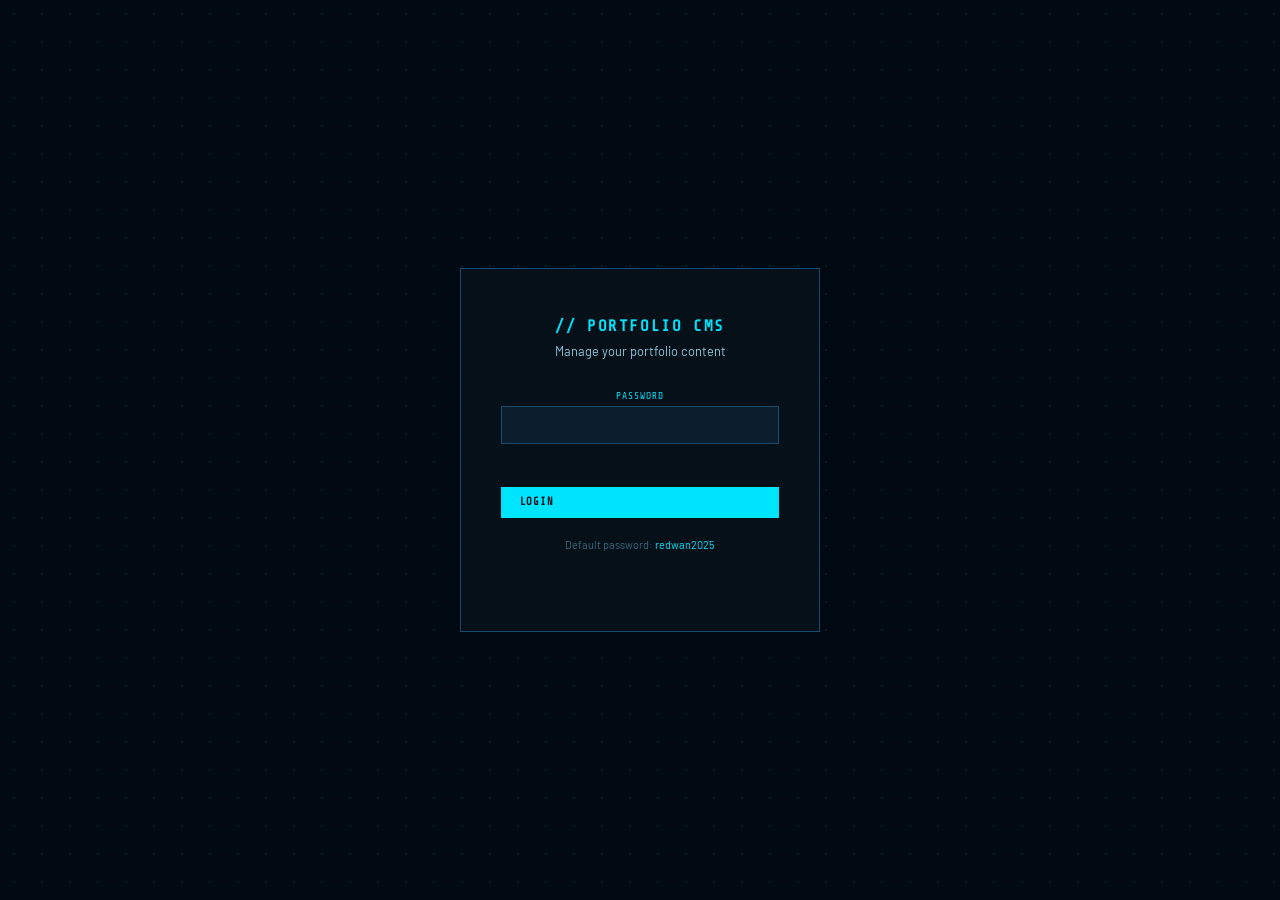
==== commit d60eac16: "Add files via upload" ====
--- a/cms.html
+++ b/cms.html
@@ -2,278 +2,227 @@
 <html lang="en">
 <head>
 <meta charset="UTF-8"><meta name="viewport" content="width=device-width,initial-scale=1">
-<title>CMS | Redwan Islam Portfolio</title>
+<title>CMS | Portfolio</title>
 <link href="https://fonts.googleapis.com/css2?family=Share+Tech+Mono&family=Barlow:wght@400;600&display=swap" rel="stylesheet">
 <style>
-:root {
-  --bg:#010a12; --surface:#051018; --surface2:#0a1e2e;
-  --border:#0f2d44; --border-hi:#1a4a6a;
-  --accent:#00e5ff; --accent2:#00b8cc;
-  --green:#00e676; --orange:#ff9100; --red:#ff5252;
-  --text:#ffffff; --text-muted:#8ec8e0; --text-dim:#3a6880;
-  --mono:'Share Tech Mono',monospace; --sans:'Barlow',sans-serif;
-}
-*{margin:0;padding:0;box-sizing:border-box;}
-html,body{height:100%;}
-body{background:var(--bg);color:var(--text);font-family:var(--sans);}
-body::before{content:'';position:fixed;inset:0;background-image:radial-gradient(circle,rgba(0,180,220,.18) 1px,transparent 1px);background-size:24px 24px;pointer-events:none;z-index:0;}
-
-/* ── LOGIN ── */
-#login-screen{display:flex;align-items:center;justify-content:center;min-height:100vh;position:relative;z-index:1;}
-.login-box{background:var(--surface);border:1px solid var(--border-hi);padding:3rem 2.5rem;width:360px;text-align:center;}
-.login-box h1{font-family:var(--mono);font-size:1rem;color:var(--accent);letter-spacing:.1em;margin-bottom:.5rem;}
-.login-box p{font-size:.8rem;color:var(--text-muted);margin-bottom:2rem;}
-
-/* ── CMS LAYOUT ── */
-#cms-screen{display:none;height:100vh;flex-direction:column;position:relative;z-index:1;}
-.cms-header{
-  height:58px;background:rgba(1,10,18,.97);border-bottom:2px solid var(--border-hi);
-  display:flex;align-items:center;justify-content:space-between;padding:0 1.5rem;
-  flex-shrink:0;
-}
-.cms-logo{font-family:var(--mono);font-size:.9rem;color:var(--accent);}
-.cms-body{display:grid;grid-template-columns:210px 1fr;flex:1;overflow:hidden;}
-.cms-nav{background:var(--surface);border-right:1px solid var(--border-hi);overflow-y:auto;padding:1rem 0;}
-.cms-nav-item{
-  display:block;padding:.65rem 1.25rem;
-  font-family:var(--mono);font-size:.68rem;color:var(--text-muted);
-  letter-spacing:.08em;text-transform:uppercase;cursor:pointer;
-  transition:all .15s;border-left:2px solid transparent;
-}
-.cms-nav-item:hover{color:var(--accent);background:rgba(0,229,255,.03);}
-.cms-nav-item.active{color:var(--accent);border-left-color:var(--accent);background:rgba(0,229,255,.05);}
-.cms-main{overflow-y:auto;padding:2rem;}
-.cms-section{display:none;}
-.cms-section.active{display:block;}
-.cms-section h2{font-family:var(--mono);font-size:.8rem;color:var(--accent);letter-spacing:.1em;margin-bottom:1.5rem;padding-bottom:.75rem;border-bottom:1px solid var(--border-hi);}
-
-/* ── HOW IT WORKS BANNER ── */
-.how-it-works{background:rgba(0,229,255,.06);border:1px solid rgba(0,229,255,.2);padding:1rem 1.25rem;margin-bottom:2rem;border-radius:0;}
-.how-it-works p{font-size:.82rem;color:var(--text-muted);line-height:1.7;}
-.how-it-works strong{color:var(--accent);}
-
-/* ── FORMS ── */
-.form-group{display:flex;flex-direction:column;gap:.35rem;margin-bottom:1rem;}
-.form-group label{font-family:var(--mono);font-size:.62rem;color:var(--accent);letter-spacing:.1em;text-transform:uppercase;}
-.form-group input,.form-group textarea,.form-group select{
-  background:var(--surface2);border:1px solid var(--border-hi);color:var(--text);
-  padding:.65rem .9rem;font-family:var(--sans);font-size:.875rem;outline:none;
-  transition:border-color .2s;width:100%;
-}
-.form-group input:focus,.form-group textarea:focus{border-color:var(--accent2);}
-.form-group textarea{resize:vertical;min-height:80px;}
-.hint{font-size:.72rem;color:var(--text-dim);margin-top:.2rem;}
-.grid2{display:grid;grid-template-columns:1fr 1fr;gap:1rem;}
-
-/* ── BUTTONS ── */
-.btn{display:inline-flex;align-items:center;gap:.4rem;font-family:var(--mono);font-size:.68rem;letter-spacing:.08em;text-transform:uppercase;padding:.6rem 1.2rem;border:1px solid;cursor:pointer;transition:all .2s;}
-.btn-primary{background:var(--accent);border-color:var(--accent);color:var(--bg);font-weight:700;}
-.btn-primary:hover{background:transparent;color:var(--accent);}
-.btn-outline{background:transparent;border-color:var(--border-hi);color:var(--text-muted);}
-.btn-outline:hover{border-color:var(--accent);color:var(--accent);}
-.btn-green{background:rgba(0,230,118,.12);border-color:rgba(0,230,118,.4);color:var(--green);}
-.btn-green:hover{background:rgba(0,230,118,.25);}
-.btn-danger{background:transparent;border-color:rgba(255,82,82,.4);color:var(--red);}
-.btn-danger:hover{background:rgba(255,82,82,.1);}
-.btn-sm{padding:.35rem .75rem;font-size:.62rem;}
-
-/* ── ITEM CARDS ── */
-.item-card{background:var(--surface);border:1px solid var(--border);padding:1.1rem;margin-bottom:.85rem;}
-.item-card-header{display:flex;justify-content:space-between;align-items:start;gap:.75rem;}
-.item-title{font-weight:700;font-size:.9rem;margin-bottom:.15rem;}
-.item-sub{font-size:.75rem;color:var(--text-muted);}
-.item-btns{display:flex;gap:.4rem;flex-shrink:0;}
-.item-form{display:none;margin-top:1rem;padding-top:1rem;border-top:1px solid var(--border);}
-.item-form.open{display:block;}
-
-/* ── SAVE TOAST ── */
-.toast{
-  position:fixed;bottom:1.5rem;right:1.5rem;z-index:999;
-  font-family:var(--mono);font-size:.72rem;letter-spacing:.08em;
-  padding:.75rem 1.5rem;display:none;
-}
-.toast.success{background:var(--green);color:#000;}
-.toast.error{background:var(--red);color:#fff;}
-
-/* ── PHOTO UPLOAD ── */
-.drop-zone{border:2px dashed var(--border-hi);padding:2rem;text-align:center;cursor:pointer;transition:border-color .2s;background:var(--surface2);}
-.drop-zone:hover{border-color:var(--accent2);}
-.drop-zone p{font-size:.82rem;color:var(--text-muted);margin-bottom:.4rem;}
-.drop-zone small{font-family:var(--mono);font-size:.62rem;color:var(--text-dim);}
-#photo-preview{max-width:180px;max-height:180px;margin:1rem auto;border:2px solid var(--accent);display:none;}
-
-@media(max-width:700px){
-  .cms-body{grid-template-columns:1fr;}
-  .cms-nav{display:none;}
-  .grid2{grid-template-columns:1fr;}
-}
+:root{--bg:#010a12;--s:#051018;--s2:#0a1e2e;--b:#0f2d44;--b2:#1a4a6a;--c:#00e5ff;--c2:#00b8cc;--g:#00e676;--o:#ff9100;--r:#ff5252;--t:#fff;--t2:#8ec8e0;--t3:#3a6880;--mono:'Share Tech Mono',monospace;--sans:'Barlow',sans-serif;}
+*{margin:0;padding:0;box-sizing:border-box;}html,body{height:100%;}
+body{background:var(--bg);color:var(--t);font-family:var(--sans);}
+body::before{content:'';position:fixed;inset:0;background-image:radial-gradient(circle,rgba(0,180,220,.15) 1px,transparent 1px);background-size:28px 28px;pointer-events:none;z-index:0;}
+
+/* LOGIN */
+#login{display:flex;align-items:center;justify-content:center;min-height:100vh;position:relative;z-index:1;}
+.lbox{background:var(--s);border:1px solid var(--b2);padding:3rem 2.5rem;width:360px;text-align:center;}
+.lbox h1{font-family:var(--mono);font-size:1rem;color:var(--c);letter-spacing:.1em;margin-bottom:.5rem;}
+.lbox p{font-size:.8rem;color:var(--t2);margin-bottom:2rem;}
+
+/* CMS LAYOUT */
+#cms{display:none;height:100vh;flex-direction:column;position:relative;z-index:1;}
+.hdr{height:58px;background:rgba(1,10,18,.97);border-bottom:2px solid var(--b2);display:flex;align-items:center;justify-content:space-between;padding:0 1.5rem;flex-shrink:0;}
+.hdr-logo{font-family:var(--mono);font-size:.88rem;color:var(--c);}
+.body{display:grid;grid-template-columns:200px 1fr;flex:1;overflow:hidden;}
+.sidebar{background:var(--s);border-right:1px solid var(--b2);overflow-y:auto;padding:.75rem 0;}
+.nav-item{display:block;padding:.6rem 1.1rem;font-family:var(--mono);font-size:.66rem;color:var(--t2);letter-spacing:.08em;text-transform:uppercase;cursor:pointer;transition:all .15s;border-left:2px solid transparent;}
+.nav-item:hover,.nav-item.active{color:var(--c);border-left-color:var(--c);background:rgba(0,229,255,.04);}
+.main{overflow-y:auto;padding:1.75rem;}
+.sec{display:none;}.sec.active{display:block;}
+.sec h2{font-family:var(--mono);font-size:.78rem;color:var(--c);letter-spacing:.1em;margin-bottom:1.25rem;padding-bottom:.65rem;border-bottom:1px solid var(--b2);}
+
+/* INFO BANNER */
+.info{background:rgba(0,229,255,.06);border:1px solid rgba(0,229,255,.2);padding:.9rem 1.1rem;margin-bottom:1.75rem;font-size:.82rem;color:var(--t2);line-height:1.7;}
+.info strong{color:var(--c);}
+
+/* FORM */
+.fg{display:flex;flex-direction:column;gap:.32rem;margin-bottom:.9rem;}
+.fg label{font-family:var(--mono);font-size:.6rem;color:var(--c);letter-spacing:.1em;text-transform:uppercase;}
+.fg input,.fg textarea,.fg select{background:var(--s2);border:1px solid var(--b2);color:var(--t);padding:.6rem .85rem;font-family:var(--sans);font-size:.875rem;outline:none;transition:border-color .2s;width:100%;}
+.fg input:focus,.fg textarea:focus{border-color:var(--c2);}
+.fg textarea{resize:vertical;min-height:80px;}
+.hint{font-size:.7rem;color:var(--t3);margin-top:.2rem;}
+.g2{display:grid;grid-template-columns:1fr 1fr;gap:.85rem;}
+
+/* BUTTONS */
+.btn{display:inline-flex;align-items:center;gap:.35rem;font-family:var(--mono);font-size:.66rem;letter-spacing:.08em;text-transform:uppercase;padding:.55rem 1.1rem;border:1px solid;cursor:pointer;transition:all .2s;}
+.btn-p{background:var(--c);border-color:var(--c);color:var(--bg);font-weight:700;}.btn-p:hover{background:transparent;color:var(--c);}
+.btn-o{background:transparent;border-color:var(--b2);color:var(--t2);}.btn-o:hover{border-color:var(--c);color:var(--c);}
+.btn-g{background:rgba(0,230,118,.1);border-color:rgba(0,230,118,.4);color:var(--g);}.btn-g:hover{background:rgba(0,230,118,.22);}
+.btn-r{background:transparent;border-color:rgba(255,82,82,.35);color:var(--r);}.btn-r:hover{background:rgba(255,82,82,.1);}
+.btn-sm{padding:.32rem .65rem;font-size:.6rem;}
+.row-btns{display:flex;gap:.5rem;flex-wrap:wrap;margin-top:.75rem;}
+
+/* ITEM CARDS */
+.ic{background:var(--s);border:1px solid var(--b);padding:1rem;margin-bottom:.75rem;}
+.ic-hdr{display:flex;justify-content:space-between;align-items:start;gap:.65rem;}
+.ic-title{font-weight:700;font-size:.88rem;margin-bottom:.12rem;}
+.ic-sub{font-size:.72rem;color:var(--t2);}
+.ic-form{display:none;margin-top:.9rem;padding-top:.9rem;border-top:1px solid var(--b);}
+.ic-form.open{display:block;}
+
+/* PHOTO */
+.drop{border:2px dashed var(--b2);padding:1.75rem;text-align:center;cursor:pointer;transition:border-color .2s;background:var(--s2);}
+.drop:hover{border-color:var(--c2);}
+.drop p{font-size:.82rem;color:var(--t2);margin-bottom:.35rem;}
+.drop small{font-family:var(--mono);font-size:.6rem;color:var(--t3);}
+#ph-prev{max-width:160px;max-height:160px;margin:.85rem auto;border:2px solid var(--c);display:none;}
+
+/* TOAST */
+.toast{position:fixed;bottom:1.25rem;right:1.25rem;z-index:999;font-family:var(--mono);font-size:.7rem;letter-spacing:.08em;padding:.65rem 1.25rem;display:none;}
+.toast.ok{background:var(--g);color:#000;}
+.toast.err{background:var(--r);color:#fff;}
 </style>
 </head>
 <body>
 
-<!-- ── LOGIN ── -->
-<div id="login-screen">
-  <div class="login-box">
+<!-- LOGIN -->
+<div id="login">
+  <div class="lbox">
     <h1>// PORTFOLIO CMS</h1>
     <p>Manage your portfolio content</p>
-    <div class="form-group">
-      <label>Password</label>
-      <input type="password" id="pwd" placeholder="••••••••" onkeydown="if(event.key==='Enter')doLogin()">
-    </div>
-    <p id="login-err" style="color:var(--red);font-size:.75rem;min-height:1.2rem;margin-bottom:.75rem;"></p>
-    <button class="btn btn-primary" onclick="doLogin()" style="width:100%;">Login</button>
-    <p style="margin-top:1.5rem;font-size:.7rem;color:var(--text-dim);">Default password: <span style="color:var(--accent);">redwan2025</span></p>
+    <div class="fg"><label>Password</label><input type="password" id="pwd" onkeydown="if(event.key==='Enter')login()"></div>
+    <p id="lerr" style="color:var(--r);font-size:.75rem;min-height:1.1rem;margin-bottom:.65rem;"></p>
+    <button class="btn btn-p" onclick="login()" style="width:100%;">Login</button>
+    <p style="margin-top:1.25rem;font-size:.68rem;color:var(--t3);">Default password: <span style="color:var(--c);">redwan2025</span></p>
   </div>
 </div>
 
-<!-- ── CMS ── -->
-<div id="cms-screen">
-  <div class="cms-header">
-    <div class="cms-logo">// Portfolio CMS</div>
-    <div style="display:flex;gap:.75rem;align-items:center;">
-      <a href="index.html" target="_blank" class="btn btn-outline btn-sm">↗ View Site</a>
-      <button class="btn btn-danger btn-sm" onclick="doLogout()">Logout</button>
+<!-- CMS -->
+<div id="cms">
+  <div class="hdr">
+    <div class="hdr-logo">// Portfolio CMS — Md Redwan Islam</div>
+    <div style="display:flex;gap:.65rem;">
+      <a href="index.html" target="_blank" class="btn btn-o btn-sm">↗ View Site</a>
+      <button class="btn btn-r btn-sm" onclick="logout()">Logout</button>
     </div>
   </div>
-
-  <div class="cms-body">
-    <!-- SIDEBAR -->
-    <nav class="cms-nav">
-      <div class="cms-nav-item active" data-sec="general"   onclick="show(this,'general')">⚙ General</div>
-      <div class="cms-nav-item"        data-sec="photo"     onclick="show(this,'photo')">🖼 Photo</div>
-      <div class="cms-nav-item"        data-sec="bio"       onclick="show(this,'bio')">👤 Bio & Details</div>
-      <div class="cms-nav-item"        data-sec="exp"       onclick="show(this,'exp')">💼 Experience</div>
-      <div class="cms-nav-item"        data-sec="edu"       onclick="show(this,'edu')">🎓 Education</div>
-      <div class="cms-nav-item"        data-sec="proj"      onclick="show(this,'proj')">🔬 Projects</div>
-      <div class="cms-nav-item"        data-sec="pub"       onclick="show(this,'pub')">📄 Publications</div>
-      <div class="cms-nav-item"        data-sec="skills"    onclick="show(this,'skills')">⚡ Skills</div>
-      <div class="cms-nav-item"        data-sec="honours"   onclick="show(this,'honours')">🏅 Honours</div>
+  <div class="body">
+    <nav class="sidebar">
+      <div class="nav-item active" onclick="show(this,'general')">⚙ General</div>
+      <div class="nav-item" onclick="show(this,'photo')">🖼 Photo</div>
+      <div class="nav-item" onclick="show(this,'bio')">👤 Bio & Details</div>
+      <div class="nav-item" onclick="show(this,'exp')">💼 Experience</div>
+      <div class="nav-item" onclick="show(this,'edu')">🎓 Education</div>
+      <div class="nav-item" onclick="show(this,'proj')">🔬 Projects</div>
+      <div class="nav-item" onclick="show(this,'pub')">📄 Publications</div>
+      <div class="nav-item" onclick="show(this,'skills')">⚡ Skills</div>
+      <div class="nav-item" onclick="show(this,'honours')">🏅 Honours</div>
+      <div class="nav-item" onclick="show(this,'export')">💾 Export</div>
     </nav>
-
-    <main class="cms-main">
-
-      <!-- HOW IT WORKS (shown in every section) -->
-      <div class="how-it-works">
-        <p>
-          <strong>How it works:</strong> Edit any field and click <strong>Save</strong>.
-          Changes are stored in your browser and <strong>appear on the site instantly</strong> — just open or refresh any page.
-          To make changes permanent on GitHub Pages: go to <strong>Bio & Details → Export data.js</strong>, download the file, and upload it to your GitHub repo replacing the old <code>assets/js/data.js</code>.
-        </p>
-      </div>
+    <main class="main">
 
       <!-- GENERAL -->
-      <div class="cms-section active" id="sec-general">
+      <div class="sec active" id="sec-general">
         <h2>GENERAL SETTINGS</h2>
-        <div class="grid2">
-          <div class="form-group"><label>Full Name</label><input id="g-name"></div>
-          <div class="form-group"><label>Job Title</label><input id="g-title"></div>
-          <div class="form-group"><label>Tagline (under name)</label><input id="g-tagline"></div>
-          <div class="form-group"><label>Email</label><input id="g-email" type="email"></div>
-          <div class="form-group"><label>LinkedIn URL</label><input id="g-linkedin"></div>
-          <div class="form-group"><label>Website URL</label><input id="g-website"></div>
-          <div class="form-group"><label>WhatsApp Number</label><input id="g-whatsapp"></div>
-          <div class="form-group">
-            <label>CV File Path</label>
-            <input id="g-cv" placeholder="assets/Redwan_Islam_CV.pdf">
-            <p class="hint">Upload your CV PDF to the assets/ folder in GitHub, then enter the filename here.</p>
-          </div>
-        </div>
-        <div style="margin:.5rem 0 1rem;font-family:var(--mono);font-size:.7rem;color:var(--text-muted);">HERO STATS</div>
+        <div class="info"><strong>How it works:</strong> Edit any field → Save → changes appear on site instantly (same browser). To make permanent across all devices, use the <strong>Export</strong> section to download a new <code>data.js</code> and upload to GitHub.</div>
+        <div class="g2">
+          <div class="fg"><label>Full Name</label><input id="g-name"></div>
+          <div class="fg"><label>Job Title</label><input id="g-title"></div>
+          <div class="fg"><label>Tagline</label><input id="g-tagline"></div>
+          <div class="fg"><label>Email</label><input id="g-email" type="email"></div>
+          <div class="fg"><label>LinkedIn URL</label><input id="g-li"></div>
+          <div class="fg"><label>Website URL</label><input id="g-web"></div>
+          <div class="fg"><label>WhatsApp</label><input id="g-wa"></div>
+          <div class="fg"><label>CV File Path</label><input id="g-cv" placeholder="assets/Redwan_Islam_CV.pdf"><p class="hint">Upload PDF to assets/ on GitHub, then enter path here</p></div>
+        </div>
+        <div style="margin:.75rem 0 .6rem;font-family:var(--mono);font-size:.66rem;color:var(--t2);">HERO STATS</div>
         <div id="stats-list"></div>
-        <div style="display:flex;gap:.75rem;margin-top:.75rem;flex-wrap:wrap;">
-          <button class="btn btn-outline btn-sm" onclick="addStat()">+ Add Stat</button>
-          <button class="btn btn-primary" onclick="saveGeneral()">💾 Save General</button>
+        <div class="row-btns">
+          <button class="btn btn-o btn-sm" onclick="addStat()">+ Add Stat</button>
+          <button class="btn btn-p" onclick="saveGeneral()">💾 Save General</button>
         </div>
       </div>
 
       <!-- PHOTO -->
-      <div class="cms-section" id="sec-photo">
+      <div class="sec" id="sec-photo">
         <h2>PROFILE PHOTO</h2>
-        <p style="font-size:.85rem;color:var(--text-muted);margin-bottom:1.5rem;">Upload your photo. After downloading, place it at <code style="color:var(--accent);">assets/img/photo.jpg</code> in your GitHub repo.</p>
-        <div class="drop-zone" id="drop-zone" onclick="document.getElementById('photo-file').click()" ondragover="event.preventDefault()" ondrop="handleDrop(event)">
-          <img id="photo-preview">
-          <p>Click or drag & drop your photo</p>
-          <small>JPG / PNG · recommended 400×400px square</small>
-        </div>
-        <input type="file" id="photo-file" accept="image/*" style="display:none" onchange="handlePhoto(this)">
-        <br>
-        <div style="display:flex;gap:.75rem;flex-wrap:wrap;">
-          <button class="btn btn-primary" onclick="downloadPhoto()">⬇ Download photo.jpg</button>
-          <button class="btn btn-outline" onclick="setPhotoPath()">✓ Set photo path in data</button>
-        </div>
-        <p style="margin-top:1rem;font-size:.78rem;color:var(--text-muted);">
-          After downloading: upload to <code style="color:var(--accent);">assets/img/photo.jpg</code> on GitHub,
-          then click <strong>"Set photo path"</strong> above to save the path.
-        </p>
-        <p id="photo-msg" style="margin-top:.75rem;font-family:var(--mono);font-size:.72rem;color:var(--green);display:none;"></p>
-      </div>
-
-      <!-- BIO & DETAILS -->
-      <div class="cms-section" id="sec-bio">
+        <div class="info">Upload your photo below. After downloading, place the file at <strong>assets/img/photo.jpg</strong> in your GitHub repo, then click <strong>"Set photo path"</strong>.</div>
+        <div class="drop" id="drop" onclick="document.getElementById('ph-inp').click()" ondragover="event.preventDefault()" ondrop="dropPhoto(event)">
+          <img id="ph-prev">
+          <p>Click or drag & drop your photo here</p>
+          <small>JPG / PNG · square recommended · min 400×400px</small>
+        </div>
+        <input type="file" id="ph-inp" accept="image/*" style="display:none" onchange="loadPhoto(this)">
+        <div class="row-btns">
+          <button class="btn btn-p" onclick="dlPhoto()">⬇ Download photo.jpg</button>
+          <button class="btn btn-o" onclick="setPhotoPath()">✓ Set photo path in data</button>
+        </div>
+        <p id="ph-msg" style="margin-top:.85rem;font-family:var(--mono);font-size:.7rem;color:var(--g);display:none;"></p>
+      </div>
+
+      <!-- BIO -->
+      <div class="sec" id="sec-bio">
         <h2>BIO & ABOUT DETAILS</h2>
-        <div class="form-group"><label>Bio Paragraph 1 (shown on Hero)</label><textarea id="bio-0" rows="4"></textarea></div>
-        <div class="form-group"><label>Bio Paragraph 2</label><textarea id="bio-1" rows="4"></textarea></div>
-        <div class="form-group"><label>Bio Paragraph 3</label><textarea id="bio-2" rows="4"></textarea></div>
-        <div style="margin:1.25rem 0 .75rem;font-family:var(--mono);font-size:.7rem;color:var(--text-muted);">CONTACT DETAIL ROWS</div>
-        <div id="details-list"></div>
-        <div style="display:flex;gap:.75rem;margin-top:.75rem;flex-wrap:wrap;">
-          <button class="btn btn-outline btn-sm" onclick="addDetail()">+ Add Row</button>
-          <button class="btn btn-primary" onclick="saveBio()">💾 Save Bio & Details</button>
-        </div>
-        <hr style="border-color:var(--border);margin:2rem 0;">
-        <h2>EXPORT — MAKE CHANGES PERMANENT</h2>
-        <p style="font-size:.85rem;color:var(--text-muted);line-height:1.8;margin-bottom:1.25rem;">
-          Download the updated <code style="color:var(--accent);">data.js</code> file and upload it to your GitHub repo
-          at <code style="color:var(--accent);">assets/js/data.js</code> — this makes all your CMS edits permanent even after clearing browser data.
-        </p>
-        <div style="display:flex;gap:.75rem;flex-wrap:wrap;">
-          <button class="btn btn-green" onclick="exportDataJS()">⬇ Export data.js (for GitHub)</button>
-          <button class="btn btn-danger btn-sm" onclick="if(confirm('Reset all edits back to defaults?')){localStorage.removeItem('cms_data');location.reload();}">↺ Reset to defaults</button>
+        <div class="fg"><label>Bio Paragraph 1 (shown on hero)</label><textarea id="bio0" rows="4"></textarea></div>
+        <div class="fg"><label>Bio Paragraph 2</label><textarea id="bio1" rows="4"></textarea></div>
+        <div class="fg"><label>Bio Paragraph 3</label><textarea id="bio2" rows="4"></textarea></div>
+        <div style="margin:1rem 0 .6rem;font-family:var(--mono);font-size:.66rem;color:var(--t2);">CONTACT DETAIL ROWS</div>
+        <div id="det-list"></div>
+        <div class="row-btns">
+          <button class="btn btn-o btn-sm" onclick="addDet()">+ Add Row</button>
+          <button class="btn btn-p" onclick="saveBio()">💾 Save Bio & Details</button>
         </div>
       </div>
 
       <!-- EXPERIENCE -->
-      <div class="cms-section" id="sec-exp">
+      <div class="sec" id="sec-exp">
         <h2>WORK EXPERIENCE</h2>
         <div id="exp-list"></div>
-        <button class="btn btn-outline btn-sm" onclick="addExp()" style="margin-top:.5rem;">+ Add Position</button>
+        <button class="btn btn-o btn-sm" style="margin-top:.5rem" onclick="addExp()">+ Add Position</button>
       </div>
 
       <!-- EDUCATION -->
-      <div class="cms-section" id="sec-edu">
+      <div class="sec" id="sec-edu">
         <h2>EDUCATION</h2>
         <div id="edu-list"></div>
-        <button class="btn btn-outline btn-sm" onclick="addEdu()" style="margin-top:.5rem;">+ Add Entry</button>
+        <button class="btn btn-o btn-sm" style="margin-top:.5rem" onclick="addEdu()">+ Add Entry</button>
       </div>
 
       <!-- PROJECTS -->
-      <div class="cms-section" id="sec-proj">
+      <div class="sec" id="sec-proj">
         <h2>PROJECTS</h2>
         <div id="proj-list"></div>
-        <button class="btn btn-outline btn-sm" onclick="addProj()" style="margin-top:.5rem;">+ Add Project</button>
+        <button class="btn btn-o btn-sm" style="margin-top:.5rem" onclick="addProj()">+ Add Project</button>
       </div>
 
       <!-- PUBLICATIONS -->
-      <div class="cms-section" id="sec-pub">
+      <div class="sec" id="sec-pub">
         <h2>PUBLICATIONS & CONFERENCES</h2>
         <div id="pub-list"></div>
-        <button class="btn btn-outline btn-sm" onclick="addPub()" style="margin-top:.5rem;">+ Add Entry</button>
+        <button class="btn btn-o btn-sm" style="margin-top:.5rem" onclick="addPub()">+ Add Entry</button>
       </div>
 
       <!-- SKILLS -->
-      <div class="cms-section" id="sec-skills">
+      <div class="sec" id="sec-skills">
         <h2>SKILL GROUPS</h2>
-        <div id="skill-list"></div>
-        <button class="btn btn-outline btn-sm" onclick="addSkillGroup()" style="margin-top:.5rem;">+ Add Group</button>
+        <div id="sk-list"></div>
+        <button class="btn btn-o btn-sm" style="margin-top:.5rem" onclick="addSkG()">+ Add Group</button>
       </div>
 
       <!-- HONOURS -->
-      <div class="cms-section" id="sec-honours">
+      <div class="sec" id="sec-honours">
         <h2>HONOURS & MEMBERSHIPS</h2>
-        <div id="honour-list"></div>
-        <div style="display:flex;gap:.75rem;margin-top:.75rem;flex-wrap:wrap;">
-          <button class="btn btn-outline btn-sm" onclick="addHonour()">+ Add Entry</button>
-          <button class="btn btn-primary" onclick="saveToast()">💾 Save Honours</button>
+        <div id="hon-list"></div>
+        <div class="row-btns">
+          <button class="btn btn-o btn-sm" onclick="addHon()">+ Add Entry</button>
+          <button class="btn btn-p" onclick="save()">💾 Save Honours</button>
+        </div>
+      </div>
+
+      <!-- EXPORT -->
+      <div class="sec" id="sec-export">
+        <h2>EXPORT — MAKE CHANGES PERMANENT</h2>
+        <div class="info">
+          <strong>Why export?</strong> CMS changes are stored in your browser. If you open the site on another device or clear browser data, changes are lost.
+          Exporting creates a new <code>data.js</code> with your edits baked in — upload it to GitHub to make everything permanent everywhere.
+        </div>
+        <p style="color:var(--t2);font-size:.85rem;line-height:1.8;margin-bottom:1.25rem;">
+          1. Click <strong style="color:var(--c)">Export data.js</strong><br>
+          2. Download the file<br>
+          3. On GitHub, go to <code style="color:var(--c)">assets/js/data.js</code> → click the pencil icon → paste the content → commit<br>
+          4. Done — changes are now permanent on all devices!
+        </p>
+        <div class="row-btns">
+          <button class="btn btn-g" onclick="exportJS()">⬇ Export data.js</button>
+          <button class="btn btn-r btn-sm" onclick="if(confirm('Reset ALL edits to original defaults?')){localStorage.removeItem('cms_data');location.reload();}">↺ Reset to defaults</button>
         </div>
       </div>
 
@@ -283,350 +232,286 @@
 
 <div class="toast" id="toast"></div>
 
-<!-- Load data.js for DEFAULT_DATA seed -->
 <script src="assets/js/data.js"></script>
 <script>
-// ── AUTH ──────────────────────────────────────────
-const PWD = 'redwan2025';
-let S = {}; // working state
-
-function doLogin() {
-  if (document.getElementById('pwd').value === PWD) {
-    document.getElementById('login-screen').style.display = 'none';
-    document.getElementById('cms-screen').style.display  = 'flex';
+const PWD='redwan2025';
+let S={};
+
+function login(){
+  if(document.getElementById('pwd').value===PWD){
+    document.getElementById('login').style.display='none';
+    document.getElementById('cms').style.display='flex';
     initCMS();
-  } else {
-    document.getElementById('login-err').textContent = 'Incorrect password.';
-  }
-}
-function doLogout() {
-  document.getElementById('cms-screen').style.display  = 'none';
-  document.getElementById('login-screen').style.display = 'flex';
-  document.getElementById('pwd').value = '';
-}
-
-// ── SECTION NAV ───────────────────────────────────
-function show(el, id) {
-  document.querySelectorAll('.cms-section').forEach(s => s.classList.remove('active'));
-  document.querySelectorAll('.cms-nav-item').forEach(n => n.classList.remove('active'));
-  document.getElementById('sec-' + id).classList.add('active');
+  }else document.getElementById('lerr').textContent='Incorrect password.';
+}
+function logout(){document.getElementById('cms').style.display='none';document.getElementById('login').style.display='flex';document.getElementById('pwd').value='';}
+function show(el,id){
+  document.querySelectorAll('.sec').forEach(s=>s.classList.remove('active'));
+  document.querySelectorAll('.nav-item').forEach(n=>n.classList.remove('active'));
+  document.getElementById('sec-'+id).classList.add('active');
   el.classList.add('active');
 }
 
-// ── STATE ─────────────────────────────────────────
-function load() {
-  try {
-    const saved = localStorage.getItem('cms_data');
-    S = saved ? JSON.parse(saved) : JSON.parse(JSON.stringify(DEFAULT_DATA));
-  } catch(e) {
-    S = JSON.parse(JSON.stringify(DEFAULT_DATA));
-  }
-}
-
-function save() {
-  localStorage.setItem('cms_data', JSON.stringify(S));
-  // Also update window.DATA so the site pages pick it up without reload
-  window.DATA = S;
-  showToast('✓ Saved — reload any site page to see changes', 'success');
-}
-
-function saveToast() { save(); }
-
-function showToast(msg, type='success') {
-  const t = document.getElementById('toast');
-  t.textContent = msg;
-  t.className = 'toast ' + type;
-  t.style.display = 'block';
-  setTimeout(() => t.style.display = 'none', 3000);
-}
-
-// ── INIT ──────────────────────────────────────────
-function initCMS() {
-  load();
-  fillGeneral();
-  fillBio();
-  renderExpList();
-  renderEduList();
-  renderProjList();
-  renderPubList();
-  renderSkillList();
-  renderHonourList();
+function loadState(){
+  try{const s=localStorage.getItem('cms_data');S=s?JSON.parse(s):JSON.parse(JSON.stringify(DEFAULT_DATA));}
+  catch(e){S=JSON.parse(JSON.stringify(DEFAULT_DATA));}
+}
+function save(){
+  localStorage.setItem('cms_data',JSON.stringify(S));
+  window.DATA=S;
+  toast('✓ Saved — refresh any page to see changes','ok');
+}
+function toast(msg,type){
+  const t=document.getElementById('toast');
+  t.textContent=msg;t.className='toast '+type;t.style.display='block';
+  setTimeout(()=>t.style.display='none',3000);
+}
+function v(id){return(document.getElementById(id)||{}).value||'';}
+function tf(id){const f=document.getElementById(id);if(f)f.classList.toggle('open');}
+function del(key,i){if(!confirm('Delete?'))return;S[key].splice(i,1);save();render(key);}
+
+function initCMS(){
+  loadState();
+  fillGeneral();fillBio();
+  render('experience');render('education');render('projects');
+  render('publications');render('skillGroups');render('honours');
+}
+
+// ── RENDER DISPATCHER ─────────────────────────────
+function render(key){
+  if(key==='experience')   renderExp();
+  else if(key==='education')    renderEdu();
+  else if(key==='projects')     renderProj();
+  else if(key==='publications') renderPub();
+  else if(key==='skillGroups')  renderSk();
+  else if(key==='honours')      renderHon();
 }
 
 // ── GENERAL ───────────────────────────────────────
-function fillGeneral() {
-  document.getElementById('g-name').value     = S.name     || '';
-  document.getElementById('g-title').value    = S.title    || '';
-  document.getElementById('g-tagline').value  = S.tagline  || '';
-  document.getElementById('g-email').value    = S.email    || '';
-  document.getElementById('g-linkedin').value = S.linkedin || '';
-  document.getElementById('g-website').value  = S.website  || '';
-  document.getElementById('g-whatsapp').value = S.whatsapp || '';
-  document.getElementById('g-cv').value       = S.cv_file  || '';
-  renderStatsList();
-}
-function saveGeneral() {
-  S.name     = document.getElementById('g-name').value;
-  S.title    = document.getElementById('g-title').value;
-  S.tagline  = document.getElementById('g-tagline').value;
-  S.email    = document.getElementById('g-email').value;
-  S.linkedin = document.getElementById('g-linkedin').value;
-  S.website  = document.getElementById('g-website').value;
-  S.whatsapp = document.getElementById('g-whatsapp').value;
-  S.cv_file  = document.getElementById('g-cv').value;
+function fillGeneral(){
+  document.getElementById('g-name').value   =S.name||'';
+  document.getElementById('g-title').value  =S.title||'';
+  document.getElementById('g-tagline').value=S.tagline||'';
+  document.getElementById('g-email').value  =S.email||'';
+  document.getElementById('g-li').value     =S.linkedin||'';
+  document.getElementById('g-web').value    =S.website||'';
+  document.getElementById('g-wa').value     =S.whatsapp||'';
+  document.getElementById('g-cv').value     =S.cv_file||'';
+  renderStats();
+}
+function saveGeneral(){
+  S.name=v('g-name');S.title=v('g-title');S.tagline=v('g-tagline');
+  S.email=v('g-email');S.linkedin=v('g-li');S.website=v('g-web');
+  S.whatsapp=v('g-wa');S.cv_file=v('g-cv');
   save();
 }
-
-function renderStatsList() {
-  document.getElementById('stats-list').innerHTML = (S.stats||[]).map((s,i) => `
-    <div style="display:grid;grid-template-columns:90px 1fr auto;gap:.5rem;align-items:center;margin-bottom:.4rem;">
-      <input style="background:var(--surface2);border:1px solid var(--border-hi);color:var(--text);padding:.4rem .6rem;font-size:.85rem;font-family:var(--sans);" value="${s.num}" placeholder="5+" onchange="S.stats[${i}].num=this.value">
-      <input style="background:var(--surface2);border:1px solid var(--border-hi);color:var(--text);padding:.4rem .6rem;font-size:.85rem;font-family:var(--sans);" value="${s.label}" placeholder="Years Experience" onchange="S.stats[${i}].label=this.value">
-      <button class="btn btn-danger btn-sm" onclick="S.stats.splice(${i},1);renderStatsList()">✕</button>
-    </div>`).join('');
-}
-function addStat() { S.stats = S.stats||[]; S.stats.push({num:'',label:''}); renderStatsList(); }
-
-// ── BIO & DETAILS ─────────────────────────────────
-function fillBio() {
-  (S.bio||[]).forEach((b,i) => { const el = document.getElementById('bio-'+i); if(el) el.value=b; });
-  renderDetailsList();
-}
-function saveBio() {
-  S.bio = [0,1,2].map(i => document.getElementById('bio-'+i).value.trim());
-  save();
-}
-function renderDetailsList() {
-  document.getElementById('details-list').innerHTML = (S.details||[]).map((d,i) => `
-    <div style="display:grid;grid-template-columns:110px 1fr 1fr auto;gap:.4rem;margin-bottom:.4rem;align-items:center;">
-      <input style="background:var(--surface2);border:1px solid var(--border-hi);color:var(--text);padding:.4rem .6rem;font-size:.8rem;" value="${d.key}" placeholder="Key" onchange="S.details[${i}].key=this.value">
-      <input style="background:var(--surface2);border:1px solid var(--border-hi);color:var(--text);padding:.4rem .6rem;font-size:.8rem;" value="${d.val}" placeholder="Value" onchange="S.details[${i}].val=this.value">
-      <input style="background:var(--surface2);border:1px solid var(--border-hi);color:var(--text);padding:.4rem .6rem;font-size:.8rem;" value="${d.link||''}" placeholder="Link URL (optional)" onchange="S.details[${i}].link=this.value">
-      <button class="btn btn-danger btn-sm" onclick="S.details.splice(${i},1);renderDetailsList()">✕</button>
-    </div>`).join('');
-}
-function addDetail() { S.details=S.details||[]; S.details.push({key:'',val:'',link:''}); renderDetailsList(); }
+function renderStats(){
+  document.getElementById('stats-list').innerHTML=(S.stats||[]).map((s,i)=>`
+    <div style="display:grid;grid-template-columns:80px 1fr auto;gap:.4rem;align-items:center;margin-bottom:.35rem;">
+      <input style="background:var(--s2);border:1px solid var(--b2);color:var(--t);padding:.38rem .6rem;font-size:.85rem;font-family:var(--sans);" value="${s.num}" onchange="S.stats[${i}].num=this.value">
+      <input style="background:var(--s2);border:1px solid var(--b2);color:var(--t);padding:.38rem .6rem;font-size:.85rem;font-family:var(--sans);" value="${s.label}" onchange="S.stats[${i}].label=this.value">
+      <button class="btn btn-r btn-sm" onclick="S.stats.splice(${i},1);renderStats()">✕</button>
+    </div>`).join('');
+}
+function addStat(){S.stats=S.stats||[];S.stats.push({num:'',label:''});renderStats();}
 
 // ── PHOTO ─────────────────────────────────────────
-let photoBlobURL = null, photoFile = null;
-function handlePhoto(input) { if(input.files&&input.files[0]) previewPhoto(input.files[0]); }
-function handleDrop(e) { e.preventDefault(); if(e.dataTransfer.files&&e.dataTransfer.files[0]) previewPhoto(e.dataTransfer.files[0]); }
-function previewPhoto(file) {
-  photoFile = file;
-  photoBlobURL = URL.createObjectURL(file);
-  const img = document.getElementById('photo-preview');
-  img.src = photoBlobURL; img.style.display = 'block';
-}
-function downloadPhoto() {
-  if (!photoFile) { showToast('Please select a photo first','error'); return; }
-  const a = document.createElement('a'); a.href = photoBlobURL;
-  a.download = 'photo.jpg'; a.click();
-  showToast('⬇ photo.jpg downloaded — upload to assets/img/ on GitHub', 'success');
-}
-function setPhotoPath() {
-  S.photo = 'assets/img/photo.jpg';
-  save();
-  document.getElementById('photo-msg').style.display = 'block';
-  document.getElementById('photo-msg').textContent = '✓ Photo path set to assets/img/photo.jpg';
-}
+let phBlob=null,phURL=null;
+function loadPhoto(i){if(i.files&&i.files[0])showPhoto(i.files[0]);}
+function dropPhoto(e){e.preventDefault();if(e.dataTransfer.files&&e.dataTransfer.files[0])showPhoto(e.dataTransfer.files[0]);}
+function showPhoto(f){phBlob=f;phURL=URL.createObjectURL(f);const img=document.getElementById('ph-prev');img.src=phURL;img.style.display='block';}
+function dlPhoto(){if(!phBlob){toast('Select a photo first','err');return;}const a=document.createElement('a');a.href=phURL;a.download='photo.jpg';a.click();toast('⬇ photo.jpg downloaded — upload to assets/img/ on GitHub','ok');}
+function setPhotoPath(){S.photo='assets/img/photo.jpg';save();const m=document.getElementById('ph-msg');m.style.display='block';m.textContent='✓ Photo path set — export data.js and upload to GitHub';}
+
+// ── BIO ───────────────────────────────────────────
+function fillBio(){
+  (S.bio||[]).forEach((b,i)=>{const el=document.getElementById('bio'+i);if(el)el.value=b;});
+  renderDet();
+}
+function saveBio(){
+  S.bio=[0,1,2].map(i=>v('bio'+i));
+  save();renderDet();
+}
+function renderDet(){
+  document.getElementById('det-list').innerHTML=(S.details||[]).map((d,i)=>`
+    <div style="display:grid;grid-template-columns:100px 1fr 1fr auto;gap:.35rem;margin-bottom:.35rem;align-items:center;">
+      <input style="background:var(--s2);border:1px solid var(--b2);color:var(--t);padding:.35rem .55rem;font-size:.8rem;" value="${d.key}" onchange="S.details[${i}].key=this.value">
+      <input style="background:var(--s2);border:1px solid var(--b2);color:var(--t);padding:.35rem .55rem;font-size:.8rem;" value="${d.val}" onchange="S.details[${i}].val=this.value">
+      <input style="background:var(--s2);border:1px solid var(--b2);color:var(--t);padding:.35rem .55rem;font-size:.8rem;" value="${d.link||''}" placeholder="Link URL" onchange="S.details[${i}].link=this.value">
+      <button class="btn btn-r btn-sm" onclick="S.details.splice(${i},1);renderDet()">✕</button>
+    </div>`).join('');
+}
+function addDet(){S.details=S.details||[];S.details.push({key:'',val:'',link:''});renderDet();}
 
 // ── EXPERIENCE ────────────────────────────────────
-function renderExpList() {
-  document.getElementById('exp-list').innerHTML = (S.experience||[]).map((e,i) => `
-    <div class="item-card">
-      <div class="item-card-header">
-        <div><div class="item-title">${e.role||'(no role)'}</div><div class="item-sub">${e.company||''} · ${e.period||''}</div></div>
-        <div class="item-btns">
-          <button class="btn btn-outline btn-sm" onclick="toggleForm('ef-${i}')">Edit</button>
-          <button class="btn btn-danger btn-sm" onclick="delFrom('experience',${i})">✕</button>
-        </div>
-      </div>
-      <div class="item-form" id="ef-${i}">
-        <div class="grid2">
-          <div class="form-group"><label>Period</label><input id="ef-period-${i}" value="${e.period||''}"></div>
-          <div class="form-group"><label>Role</label><input id="ef-role-${i}" value="${e.role||''}"></div>
-          <div class="form-group"><label>Company</label><input id="ef-company-${i}" value="${e.company||''}"></div>
-          <div class="form-group"><label>Tags (comma separated)</label><input id="ef-tags-${i}" value="${(e.tags||[]).join(', ')}"></div>
-        </div>
-        <div class="form-group"><label>Description</label><textarea id="ef-desc-${i}" rows="4">${e.desc||''}</textarea></div>
-        <div class="form-group"><label>Sub-projects (one per line)</label><textarea id="ef-proj-${i}" rows="4">${(e.projects||[]).join('\n')}</textarea></div>
-        <button class="btn btn-primary btn-sm" onclick="saveExp(${i})">💾 Save</button>
-      </div>
-    </div>`).join('');
-}
-function saveExp(i) {
-  const e = S.experience[i];
-  e.period  = v('ef-period-'+i); e.role    = v('ef-role-'+i);
-  e.company = v('ef-company-'+i); e.desc   = v('ef-desc-'+i);
-  e.tags    = v('ef-tags-'+i).split(',').map(t=>t.trim()).filter(Boolean);
-  const p   = v('ef-proj-'+i).trim();
-  e.projects = p ? p.split('\n').filter(Boolean) : undefined;
-  save(); renderExpList();
-}
-function addExp() { S.experience=S.experience||[]; S.experience.unshift({period:'',role:'New Role',company:'',desc:'',tags:[]}); save(); renderExpList(); }
+function renderExp(){
+  document.getElementById('exp-list').innerHTML=(S.experience||[]).map((e,i)=>`
+    <div class="ic">
+      <div class="ic-hdr">
+        <div><div class="ic-title">${e.role||'(no role)'}</div><div class="ic-sub">${e.company||''} · ${e.period||''}</div></div>
+        <div style="display:flex;gap:.4rem;">
+          <button class="btn btn-o btn-sm" onclick="tf('ef${i}')">Edit</button>
+          <button class="btn btn-r btn-sm" onclick="del('experience',${i})">✕</button>
+        </div>
+      </div>
+      <div class="ic-form" id="ef${i}">
+        <div class="g2">
+          <div class="fg"><label>Period</label><input id="ep${i}" value="${e.period||''}"></div>
+          <div class="fg"><label>Role</label><input id="er${i}" value="${e.role||''}"></div>
+          <div class="fg"><label>Company</label><input id="ec${i}" value="${e.company||''}"></div>
+          <div class="fg"><label>Tags (comma separated)</label><input id="et${i}" value="${(e.tags||[]).join(', ')}"></div>
+        </div>
+        <div class="fg"><label>Description</label><textarea id="ed${i}" rows="4">${e.desc||''}</textarea></div>
+        <div class="fg"><label>Sub-projects (one per line)</label><textarea id="epj${i}" rows="4">${(e.projects||[]).join('\n')}</textarea></div>
+        <button class="btn btn-p btn-sm" style="margin-top:.4rem" onclick="saveExp(${i})">💾 Save</button>
+      </div>
+    </div>`).join('');
+}
+function saveExp(i){
+  const e=S.experience[i];
+  e.period=v('ep'+i);e.role=v('er'+i);e.company=v('ec'+i);e.desc=v('ed'+i);
+  e.tags=v('et'+i).split(',').map(t=>t.trim()).filter(Boolean);
+  const p=v('epj'+i).trim();e.projects=p?p.split('\n').filter(Boolean):undefined;
+  save();renderExp();
+}
+function addExp(){S.experience=S.experience||[];S.experience.unshift({period:'',role:'New Role',company:'',desc:'',tags:[]});save();renderExp();}
 
 // ── EDUCATION ─────────────────────────────────────
-function renderEduList() {
-  document.getElementById('edu-list').innerHTML = (S.education||[]).map((e,i) => `
-    <div class="item-card">
-      <div class="item-card-header">
-        <div><div class="item-title">${e.degree||'(no degree)'}</div><div class="item-sub">${e.institution||''} · ${e.period||''}</div></div>
-        <div class="item-btns">
-          <button class="btn btn-outline btn-sm" onclick="toggleForm('eduf-${i}')">Edit</button>
-          <button class="btn btn-danger btn-sm" onclick="delFrom('education',${i})">✕</button>
-        </div>
-      </div>
-      <div class="item-form" id="eduf-${i}">
-        <div class="grid2">
-          <div class="form-group"><label>Period</label><input id="edu-period-${i}" value="${e.period||''}"></div>
-          <div class="form-group"><label>Degree</label><input id="edu-degree-${i}" value="${e.degree||''}"></div>
-          <div class="form-group"><label>Institution</label><input id="edu-inst-${i}" value="${e.institution||''}"></div>
-        </div>
-        <div class="form-group"><label>Details</label><textarea id="edu-detail-${i}" rows="5">${e.detail||''}</textarea></div>
-        <button class="btn btn-primary btn-sm" onclick="saveEdu(${i})">💾 Save</button>
-      </div>
-    </div>`).join('');
-}
-function saveEdu(i) {
-  S.education[i] = { period:v('edu-period-'+i), degree:v('edu-degree-'+i), institution:v('edu-inst-'+i), detail:v('edu-detail-'+i) };
-  save(); renderEduList();
-}
-function addEdu() { S.education=S.education||[]; S.education.unshift({period:'',degree:'New Degree',institution:'',detail:''}); save(); renderEduList(); }
+function renderEdu(){
+  document.getElementById('edu-list').innerHTML=(S.education||[]).map((e,i)=>`
+    <div class="ic">
+      <div class="ic-hdr">
+        <div><div class="ic-title">${e.degree||'(no degree)'}</div><div class="ic-sub">${e.institution||''} · ${e.period||''}</div></div>
+        <div style="display:flex;gap:.4rem;">
+          <button class="btn btn-o btn-sm" onclick="tf('eduf${i}')">Edit</button>
+          <button class="btn btn-r btn-sm" onclick="del('education',${i})">✕</button>
+        </div>
+      </div>
+      <div class="ic-form" id="eduf${i}">
+        <div class="g2">
+          <div class="fg"><label>Period</label><input id="edup${i}" value="${e.period||''}"></div>
+          <div class="fg"><label>Degree</label><input id="edud${i}" value="${e.degree||''}"></div>
+          <div class="fg"><label>Institution</label><input id="edui${i}" value="${e.institution||''}"></div>
+        </div>
+        <div class="fg"><label>Details</label><textarea id="edudt${i}" rows="5">${e.detail||''}</textarea></div>
+        <button class="btn btn-p btn-sm" style="margin-top:.4rem" onclick="saveEdu(${i})">💾 Save</button>
+      </div>
+    </div>`).join('');
+}
+function saveEdu(i){S.education[i]={period:v('edup'+i),degree:v('edud'+i),institution:v('edui'+i),detail:v('edudt'+i)};save();renderEdu();}
+function addEdu(){S.education=S.education||[];S.education.unshift({period:'',degree:'New Degree',institution:'',detail:''});save();renderEdu();}
 
 // ── PROJECTS ──────────────────────────────────────
-function renderProjList() {
-  document.getElementById('proj-list').innerHTML = (S.projects||[]).map((p,i) => `
-    <div class="item-card">
-      <div class="item-card-header">
-        <div><div class="item-title">${p.title||'(no title)'}</div><div class="item-sub">${p.type||''}</div></div>
-        <div class="item-btns">
-          <button class="btn btn-outline btn-sm" onclick="toggleForm('pf-${i}')">Edit</button>
-          <button class="btn btn-danger btn-sm" onclick="delFrom('projects',${i})">✕</button>
-        </div>
-      </div>
-      <div class="item-form" id="pf-${i}">
-        <div class="grid2">
-          <div class="form-group"><label>Type / Category</label><input id="pf-type-${i}" value="${p.type||''}"></div>
-          <div class="form-group"><label>Title</label><input id="pf-title-${i}" value="${p.title||''}"></div>
-          <div class="form-group"><label>Outcome</label><input id="pf-outcome-${i}" value="${p.outcome||''}"></div>
-          <div class="form-group"><label>Tags (comma separated)</label><input id="pf-tags-${i}" value="${(p.tags||[]).join(', ')}"></div>
-        </div>
-        <div class="form-group"><label>Description</label><textarea id="pf-desc-${i}" rows="5">${p.desc||''}</textarea></div>
-        <button class="btn btn-primary btn-sm" onclick="saveProj(${i})">💾 Save</button>
-      </div>
-    </div>`).join('');
-}
-function saveProj(i) {
-  S.projects[i] = { type:v('pf-type-'+i), title:v('pf-title-'+i), desc:v('pf-desc-'+i), outcome:v('pf-outcome-'+i), tags:v('pf-tags-'+i).split(',').map(t=>t.trim()).filter(Boolean) };
-  save(); renderProjList();
-}
-function addProj() { S.projects=S.projects||[]; S.projects.unshift({type:'',title:'New Project',desc:'',outcome:'',tags:[]}); save(); renderProjList(); }
+function renderProj(){
+  document.getElementById('proj-list').innerHTML=(S.projects||[]).map((p,i)=>`
+    <div class="ic">
+      <div class="ic-hdr">
+        <div><div class="ic-title">${p.title||'(no title)'}</div><div class="ic-sub">${p.type||''}</div></div>
+        <div style="display:flex;gap:.4rem;">
+          <button class="btn btn-o btn-sm" onclick="tf('pf${i}')">Edit</button>
+          <button class="btn btn-r btn-sm" onclick="del('projects',${i})">✕</button>
+        </div>
+      </div>
+      <div class="ic-form" id="pf${i}">
+        <div class="g2">
+          <div class="fg"><label>Type / Category</label><input id="pty${i}" value="${p.type||''}"></div>
+          <div class="fg"><label>Title</label><input id="ptl${i}" value="${p.title||''}"></div>
+          <div class="fg"><label>Outcome</label><input id="pot${i}" value="${p.outcome||''}"></div>
+          <div class="fg"><label>Tags (comma separated)</label><input id="ptg${i}" value="${(p.tags||[]).join(', ')}"></div>
+        </div>
+        <div class="fg"><label>Description</label><textarea id="pds${i}" rows="5">${p.desc||''}</textarea></div>
+        <button class="btn btn-p btn-sm" style="margin-top:.4rem" onclick="saveProj(${i})">💾 Save</button>
+      </div>
+    </div>`).join('');
+}
+function saveProj(i){S.projects[i]={type:v('pty'+i),title:v('ptl'+i),desc:v('pds'+i),outcome:v('pot'+i),tags:v('ptg'+i).split(',').map(t=>t.trim()).filter(Boolean)};save();renderProj();}
+function addProj(){S.projects=S.projects||[];S.projects.unshift({type:'',title:'New Project',desc:'',outcome:'',tags:[]});save();renderProj();}
 
 // ── PUBLICATIONS ──────────────────────────────────
-function renderPubList() {
-  document.getElementById('pub-list').innerHTML = (S.publications||[]).map((p,i) => `
-    <div class="item-card">
-      <div class="item-card-header">
-        <div><div class="item-title">${p.title||'(no title)'}</div><div class="item-sub">${p.type||''} · ${p.venue||''}</div></div>
-        <div class="item-btns">
-          <button class="btn btn-outline btn-sm" onclick="toggleForm('pubf-${i}')">Edit</button>
-          <button class="btn btn-danger btn-sm" onclick="delFrom('publications',${i})">✕</button>
-        </div>
-      </div>
-      <div class="item-form" id="pubf-${i}">
-        <div class="grid2">
-          <div class="form-group"><label>Type</label><input id="pubf-type-${i}" value="${p.type||''}"></div>
-          <div class="form-group"><label>Authors</label><input id="pubf-authors-${i}" value="${p.authors||''}"></div>
-          <div class="form-group"><label>Venue / Conference</label><input id="pubf-venue-${i}" value="${p.venue||''}"></div>
-          <div class="form-group"><label>DOI / Link URL</label><input id="pubf-doi-${i}" value="${p.doi||''}"></div>
-        </div>
-        <div class="form-group"><label>Full Title</label><textarea id="pubf-title-${i}" rows="3">${p.title||''}</textarea></div>
-        <button class="btn btn-primary btn-sm" onclick="savePub(${i})">💾 Save</button>
-      </div>
-    </div>`).join('');
-}
-function savePub(i) {
-  S.publications[i] = { type:v('pubf-type-'+i), title:v('pubf-title-'+i), venue:v('pubf-venue-'+i), authors:v('pubf-authors-'+i), doi:v('pubf-doi-'+i) };
-  save(); renderPubList();
-}
-function addPub() { S.publications=S.publications||[]; S.publications.push({type:'Conference Paper',title:'',venue:'',authors:'',doi:''}); save(); renderPubList(); }
+function renderPub(){
+  document.getElementById('pub-list').innerHTML=(S.publications||[]).map((p,i)=>`
+    <div class="ic">
+      <div class="ic-hdr">
+        <div><div class="ic-title">${p.title||'(no title)'}</div><div class="ic-sub">${p.type||''} · ${p.venue||''}</div></div>
+        <div style="display:flex;gap:.4rem;">
+          <button class="btn btn-o btn-sm" onclick="tf('pubf${i}')">Edit</button>
+          <button class="btn btn-r btn-sm" onclick="del('publications',${i})">✕</button>
+        </div>
+      </div>
+      <div class="ic-form" id="pubf${i}">
+        <div class="g2">
+          <div class="fg"><label>Type</label><input id="pubt${i}" value="${p.type||''}"></div>
+          <div class="fg"><label>Authors</label><input id="puba${i}" value="${p.authors||''}"></div>
+          <div class="fg"><label>Venue</label><input id="pubv${i}" value="${p.venue||''}"></div>
+          <div class="fg"><label>DOI / Link</label><input id="pubd${i}" value="${p.doi||''}"></div>
+        </div>
+        <div class="fg"><label>Full Title</label><textarea id="pubtl${i}" rows="3">${p.title||''}</textarea></div>
+        <button class="btn btn-p btn-sm" style="margin-top:.4rem" onclick="savePub(${i})">💾 Save</button>
+      </div>
+    </div>`).join('');
+}
+function savePub(i){S.publications[i]={type:v('pubt'+i),title:v('pubtl'+i),venue:v('pubv'+i),authors:v('puba'+i),doi:v('pubd'+i)};save();renderPub();}
+function addPub(){S.publications=S.publications||[];S.publications.push({type:'Conference Paper',title:'',venue:'',authors:'',doi:''});save();renderPub();}
 
 // ── SKILLS ────────────────────────────────────────
-function renderSkillList() {
-  document.getElementById('skill-list').innerHTML = (S.skillGroups||[]).map((g,gi) => `
-    <div class="item-card">
-      <div class="item-card-header">
-        <div class="item-title">${g.title}</div>
-        <div class="item-btns">
-          <button class="btn btn-outline btn-sm" onclick="toggleForm('sgf-${gi}')">Edit</button>
-          <button class="btn btn-danger btn-sm" onclick="delFrom('skillGroups',${gi})">✕</button>
-        </div>
-      </div>
-      <div class="item-form" id="sgf-${gi}">
-        <div class="form-group"><label>Group Title</label><input id="sg-title-${gi}" value="${g.title}"></div>
-        <div style="margin-bottom:.5rem;font-family:var(--mono);font-size:.62rem;color:var(--accent);">SKILLS (name · % proficiency, leave % blank for no bar)</div>
-        <div id="sg-skills-${gi}">
+function renderSk(){
+  document.getElementById('sk-list').innerHTML=(S.skillGroups||[]).map((g,gi)=>`
+    <div class="ic">
+      <div class="ic-hdr">
+        <div class="ic-title">${g.title}</div>
+        <div style="display:flex;gap:.4rem;">
+          <button class="btn btn-o btn-sm" onclick="tf('sgf${gi}')">Edit</button>
+          <button class="btn btn-r btn-sm" onclick="del('skillGroups',${gi})">✕</button>
+        </div>
+      </div>
+      <div class="ic-form" id="sgf${gi}">
+        <div class="fg"><label>Group Title</label><input id="sgt${gi}" value="${g.title}"></div>
+        <div style="font-family:var(--mono);font-size:.6rem;color:var(--c);margin-bottom:.4rem;">SKILLS  (leave % blank = no bar)</div>
+        <div id="sks${gi}">
           ${(g.skills||[]).map((s,si)=>`
-            <div style="display:grid;grid-template-columns:1fr 70px auto;gap:.4rem;margin-bottom:.35rem;">
-              <input style="background:var(--surface2);border:1px solid var(--border-hi);color:var(--text);padding:.35rem .6rem;font-size:.82rem;" value="${s.name}" onchange="S.skillGroups[${gi}].skills[${si}].name=this.value">
-              <input style="background:var(--surface2);border:1px solid var(--border-hi);color:var(--text);padding:.35rem .6rem;font-size:.82rem;" type="number" min="0" max="100" placeholder="%" value="${s.pct!=null?s.pct:''}" onchange="S.skillGroups[${gi}].skills[${si}].pct=this.value===''?null:+this.value">
-              <button class="btn btn-danger btn-sm" onclick="S.skillGroups[${gi}].skills.splice(${si},1);renderSkillList()">✕</button>
+            <div style="display:grid;grid-template-columns:1fr 64px auto;gap:.35rem;margin-bottom:.3rem;">
+              <input style="background:var(--s2);border:1px solid var(--b2);color:var(--t);padding:.33rem .55rem;font-size:.82rem;" value="${s.name}" onchange="S.skillGroups[${gi}].skills[${si}].name=this.value">
+              <input style="background:var(--s2);border:1px solid var(--b2);color:var(--t);padding:.33rem .55rem;font-size:.82rem;" type="number" min="0" max="100" placeholder="%" value="${s.pct!=null?s.pct:''}" onchange="S.skillGroups[${gi}].skills[${si}].pct=this.value===''?null:+this.value">
+              <button class="btn btn-r btn-sm" onclick="S.skillGroups[${gi}].skills.splice(${si},1);renderSk()">✕</button>
             </div>`).join('')}
         </div>
-        <div style="display:flex;gap:.5rem;margin-top:.5rem;">
-          <button class="btn btn-outline btn-sm" onclick="S.skillGroups[${gi}].skills.push({name:'',pct:null});renderSkillList()">+ Skill</button>
-          <button class="btn btn-primary btn-sm" onclick="S.skillGroups[${gi}].title=v('sg-title-${gi}');save();renderSkillList()">💾 Save Group</button>
-        </div>
-      </div>
-    </div>`).join('');
-}
-function addSkillGroup() { S.skillGroups=S.skillGroups||[]; S.skillGroups.push({title:'New Group',skills:[]}); save(); renderSkillList(); }
+        <div style="display:flex;gap:.4rem;margin-top:.4rem;">
+          <button class="btn btn-o btn-sm" onclick="S.skillGroups[${gi}].skills.push({name:'',pct:null});renderSk()">+ Skill</button>
+          <button class="btn btn-p btn-sm" onclick="S.skillGroups[${gi}].title=v('sgt${gi}');save();renderSk()">💾 Save Group</button>
+        </div>
+      </div>
+    </div>`).join('');
+}
+function addSkG(){S.skillGroups=S.skillGroups||[];S.skillGroups.push({title:'New Group',skills:[]});save();renderSk();}
 
 // ── HONOURS ───────────────────────────────────────
-function renderHonourList() {
-  document.getElementById('honour-list').innerHTML = (S.honours||[]).map((h,i) => `
-    <div style="display:grid;grid-template-columns:44px 1fr auto;gap:.5rem;align-items:center;margin-bottom:.5rem;background:var(--surface);border:1px solid var(--border);padding:.85rem;">
-      <input style="background:var(--surface2);border:1px solid var(--border-hi);color:var(--text);padding:.35rem;text-align:center;font-size:1rem;" value="${h.icon}" onchange="S.honours[${i}].icon=this.value">
-      <input style="background:var(--surface2);border:1px solid var(--border-hi);color:var(--text);padding:.35rem .6rem;font-size:.82rem;font-family:var(--sans);" value="${h.text.replace(/<[^>]+>/g,'')}" onchange="S.honours[${i}].text=this.value">
-      <button class="btn btn-danger btn-sm" onclick="S.honours.splice(${i},1);renderHonourList()">✕</button>
-    </div>`).join('');
-}
-function addHonour() { S.honours=S.honours||[]; S.honours.push({icon:'◆',text:''}); renderHonourList(); }
-
-// ── EXPORT data.js ────────────────────────────────
-function exportDataJS() {
-  // Build a clean data.js with the current state baked in as DEFAULT_DATA
-  const js = `// ============================================================
-// PORTFOLIO DATA — exported from CMS on ${new Date().toLocaleDateString()}
-// ============================================================
-const DEFAULT_DATA = ${JSON.stringify(S, null, 2)};
-
-// Live data: use localStorage if available, else use above defaults
-(function() {
-  try {
-    const saved = localStorage.getItem('cms_data');
-    if (saved) { window.DATA = JSON.parse(saved); }
-    else { window.DATA = JSON.parse(JSON.stringify(DEFAULT_DATA)); localStorage.setItem('cms_data', JSON.stringify(DEFAULT_DATA)); }
-  } catch(e) { window.DATA = JSON.parse(JSON.stringify(DEFAULT_DATA)); }
+function renderHon(){
+  document.getElementById('hon-list').innerHTML=(S.honours||[]).map((h,i)=>`
+    <div style="display:grid;grid-template-columns:40px 1fr auto;gap:.4rem;align-items:center;margin-bottom:.4rem;background:var(--s);border:1px solid var(--b);padding:.75rem;">
+      <input style="background:var(--s2);border:1px solid var(--b2);color:var(--t);padding:.33rem;text-align:center;font-size:.95rem;" value="${h.icon}" onchange="S.honours[${i}].icon=this.value">
+      <input style="background:var(--s2);border:1px solid var(--b2);color:var(--t);padding:.33rem .55rem;font-size:.82rem;font-family:var(--sans);" value="${h.text.replace(/<[^>]+>/g,'')}" onchange="S.honours[${i}].text=this.value">
+      <button class="btn btn-r btn-sm" onclick="S.honours.splice(${i},1);renderHon()">✕</button>
+    </div>`).join('');
+}
+function addHon(){S.honours=S.honours||[];S.honours.push({icon:'◆',text:''});renderHon();}
+
+// ── EXPORT ────────────────────────────────────────
+function exportJS(){
+  const js=`// Portfolio Data — exported from CMS on ${new Date().toLocaleDateString()}
+const DEFAULT_DATA = ${JSON.stringify(S,null,2)};
+
+(function(){
+  try{
+    const s=localStorage.getItem('cms_data');
+    window.DATA=s?JSON.parse(s):JSON.parse(JSON.stringify(DEFAULT_DATA));
+    if(!s)localStorage.setItem('cms_data',JSON.stringify(DEFAULT_DATA));
+  }catch(e){window.DATA=JSON.parse(JSON.stringify(DEFAULT_DATA));}
 })();
 `;
-  const blob = new Blob([js], {type:'text/javascript'});
-  const a = document.createElement('a'); a.href = URL.createObjectURL(blob);
-  a.download = 'data.js'; a.click();
-  showToast('⬇ data.js downloaded — upload to assets/js/ on GitHub', 'success');
-}
-
-// ── HELPERS ───────────────────────────────────────
-function v(id) { return (document.getElementById(id)||{}).value || ''; }
-function toggleForm(id) { document.getElementById(id).classList.toggle('open'); }
-function delFrom(key, i) {
-  if (!confirm('Delete this entry?')) return;
-  S[key].splice(i, 1); save();
-  if (key==='experience')   renderExpList();
-  else if (key==='education')    renderEduList();
-  else if (key==='projects')     renderProjList();
-  else if (key==='publications') renderPubList();
-  else if (key==='skillGroups')  renderSkillList();
+  const a=document.createElement('a');
+  a.href=URL.createObjectURL(new Blob([js],{type:'text/javascript'}));
+  a.download='data.js';a.click();
+  toast('⬇ data.js downloaded — upload to assets/js/ on GitHub','ok');
 }
 </script>
 </body>
